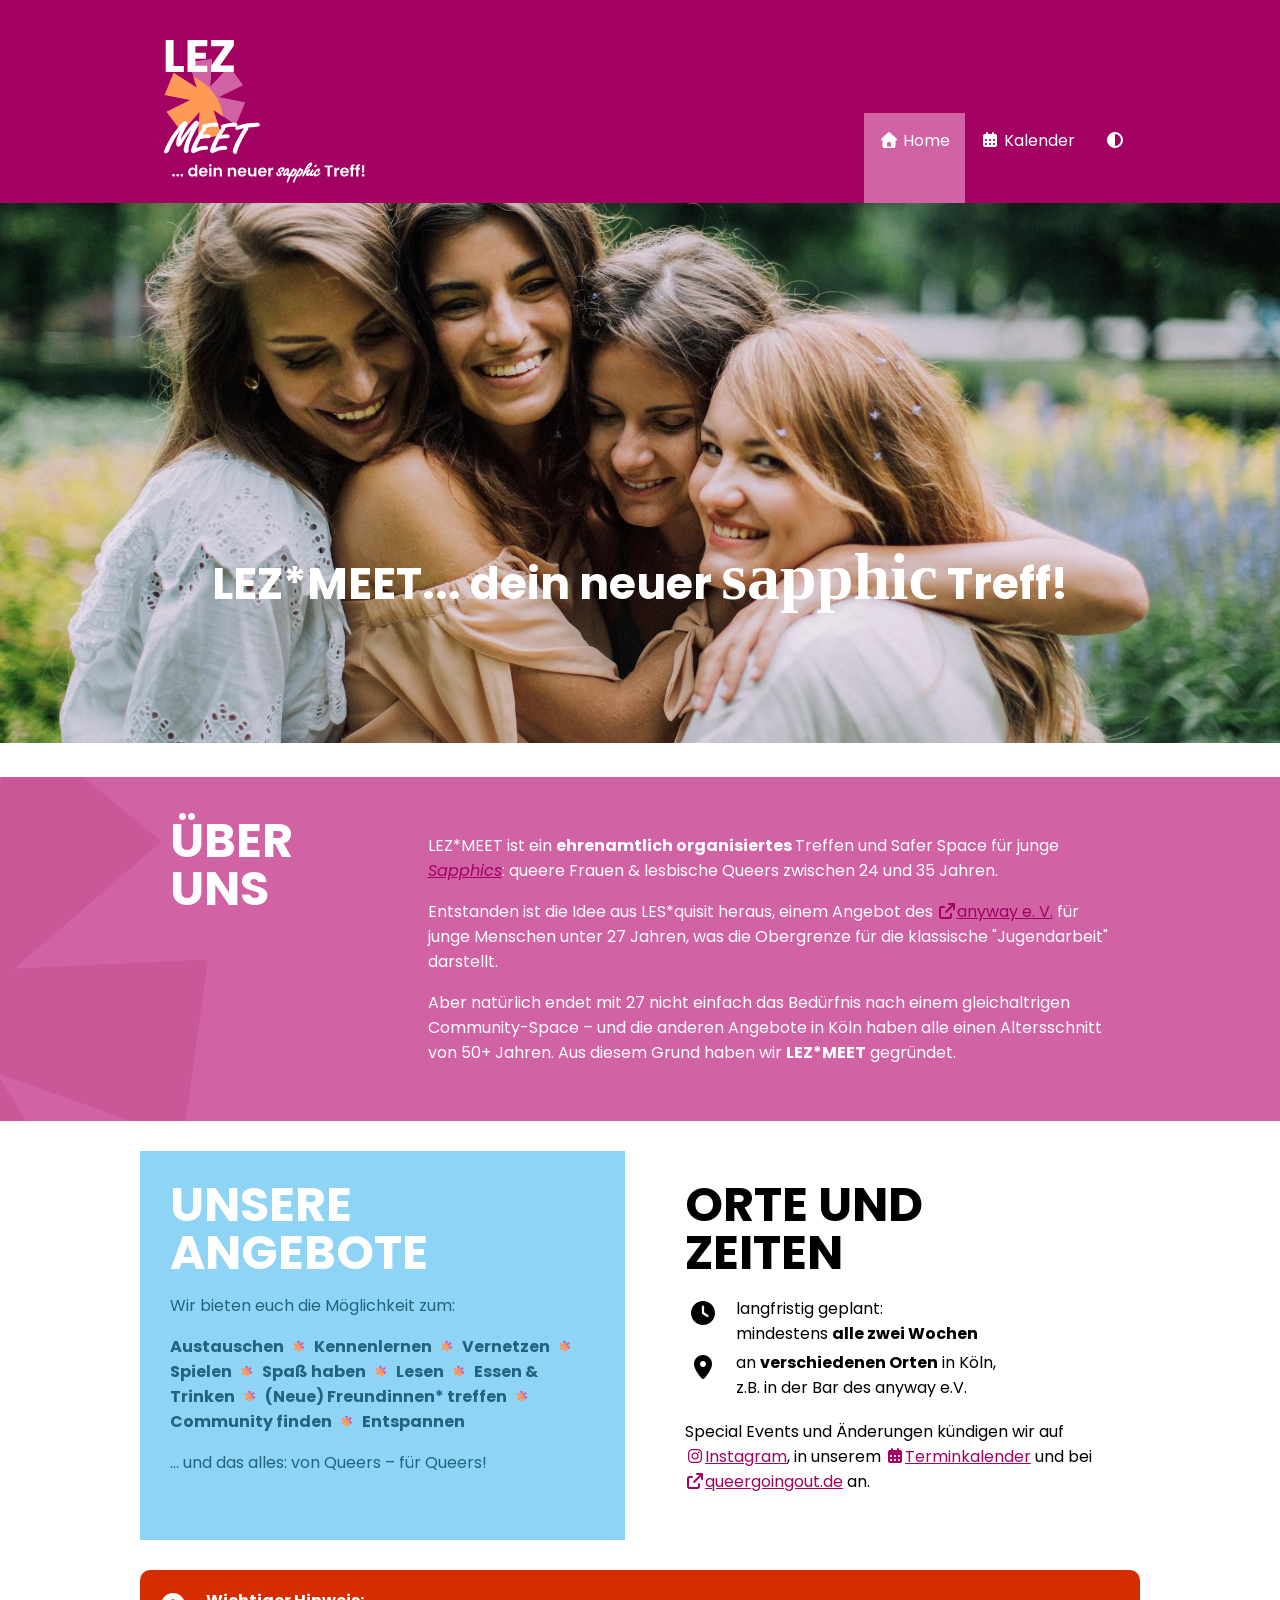
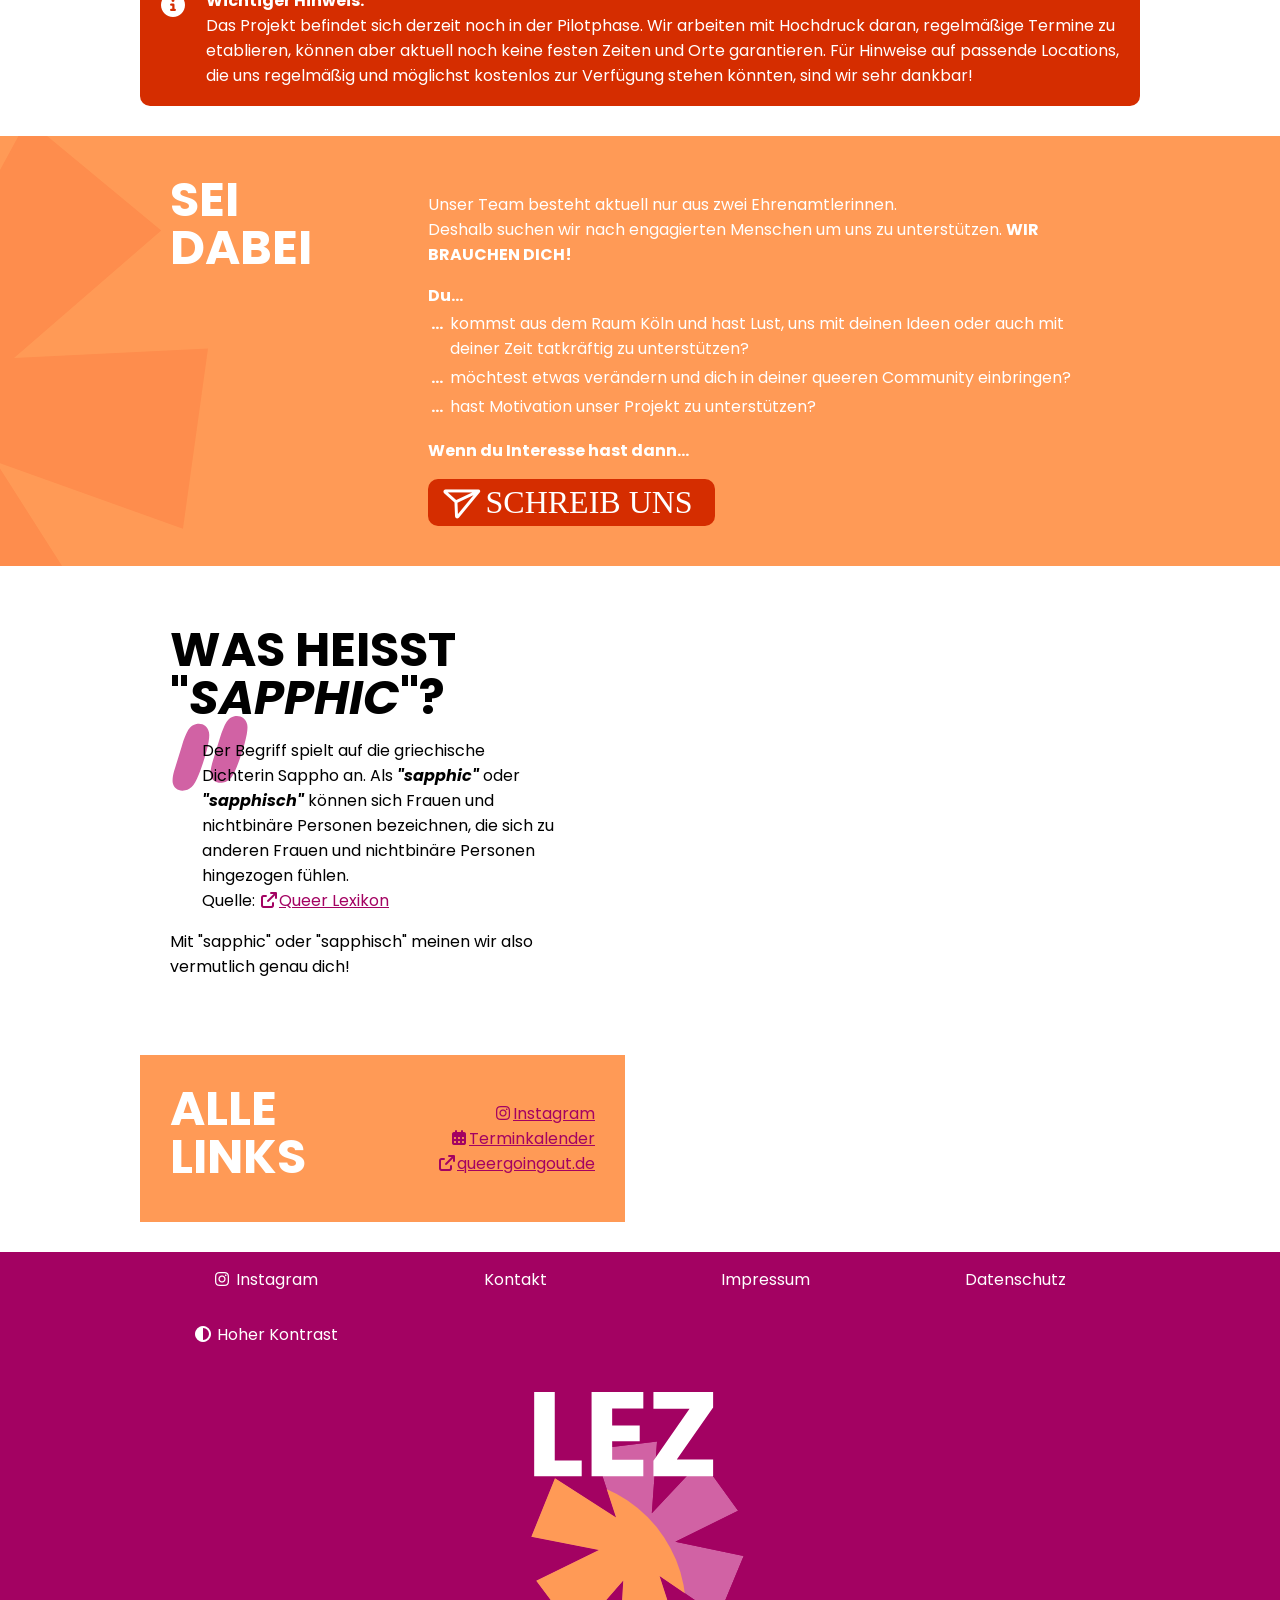
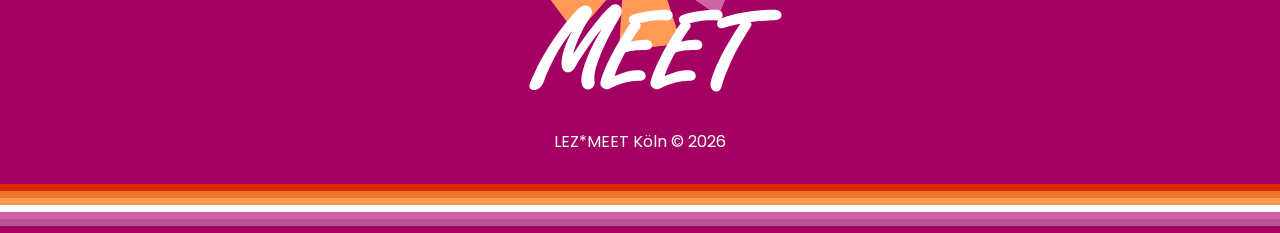
==== index.html @ af1fff76 "Neue Formulierung" ====
<!DOCTYPE html>
<html lang="en">

<head>
    <meta charset="UTF-8">
    <meta name="viewport" content="height=device-height, width=device-width, initial-scale=1.0, minimum-scale=1.0, target-densitydpi=device-dpi">
    <title>LEZ*MEET... dein neuer sapphic Treff!</title>
    <link rel="stylesheet" href="css/fonts.css">
    <link rel="stylesheet" href="css/style.css?1">
    <!--script src="https://cdnjs.cloudflare.com/ajax/libs/jquery/3.7.1/jquery.min.js"></script-->
    <script src="js/scroll.js" defer></script>
    <!--script src="js/intersectionobserver.js" defer></script-->
    <script src="js/accessibility.js" defer></script>
    <link rel="shortcut icon" href="assets/asterisk-with-colors.svg" type="image/x-icon">
    <link rel="icon" href="favicon.ico" type="image/x-icon">
    <meta name="keywords" content="LEZ*MEET, LEZMEET Köln, sapphic Treff, sapphisch, Sapphic Community, lesbische Frauen Köln, bisexuelle Frauen Köln, queere Frauen Köln, queere Community Köln, trans-feminine nichtbinäre Personen, FLINTA Treff Köln, Safer Space Köln, LGBTQIA+ Köln, queerer Treff Köln, Community Event Köln, queere Veranstaltungen Köln, lesbischer Stammtisch Köln, junge queere Erwachsene, queer 24 bis 35, Ehrenamt Köln, anyway e.V., Queer Vernetzung Köln, queere Freundschaften, queer Austausch, queer Events Köln, Sappho Begriff, queer feministischer Raum">
    <meta name="description" content="Lesbischer & queerer Treff in Köln für Sapphics von 24–35: LEZ*MEET ist dein Safer Space zum Vernetzen, Austauschen & Freundinnen treffen.">
    <!--base href="https://fhoeddinghaus.github.io/lez_meet_koeln/"-->

</head>

<body>
    <header class="bg-darkrose fg-white poppins-regular" id="headerouter">
        <div class="header-inner container">
            <a href="./" aria-label="Startseite" tabindex="-1">
                <img class="header-logo" id="headerlogo" src="./assets/logo-white-with-slogan.svg" alt="Logo: LEZ*MEET... dein neuer sapphic Treff!" />
                <img class="header-logo-small" src="./assets/logo-white.svg" alt="Logo: LEZ*MEET... dein neuer sapphic Treff!" />
            </a>
            <nav class="header-nav" id="headernav">
                <a class="nav-item active" href="./#" id="nav-ueber" aria-label="Home" tabindex="1"><i class="fa-solid fa-house"></i> Home</a>
                <a class="nav-item" href="./kalender.html" id="nav-kalender" aria-label="Kalender" tabindex="2"><i class="fa-solid fa-calendar-days"></i> Kalender</a>
                <a class="nav-item no-hover button-high-contrast" aria-label="Hoher Kontrast aktivieren/deaktivieren" title="Hoher Kontrast (aktivieren/deaktivieren)" tabindex="3" href="#"><i class="fa-solid fa-circle-half-stroke"></i></a>
            </nav>
        </div>
    </header>


    <section id="hero">
        <hero>
            <center>
                <h1 class="poppins-bold fg-white hc-bg-black">LEZ*MEET... dein neuer <span class="fss">sapphic</span> Treff!</h1>
            </center>
        </hero>
    </section>

    <main class="poppins-regular">
        <spacer></spacer>
        <div class="wrapper bg-pink bg-asterisk-pink">
            <div class="container g-4x2 bg-pink gc-1v3">
                <h2 class="fg-white">ÜBER <br class="hide-single-column">UNS</h2>
                <div class="gc-3x2 fg-white hc-fg-black">
                    <p>
                        LEZ*MEET ist ein <b>ehrenamtlich organisiertes </b>Treffen und Safer Space für junge <a href="#sapphic" class="" aria-label="Zur Begriffserklärung zu Sapphic"><em class="poppins-regular-italic">Sapphics</em></a>: 
                        queere Frauen &amp; lesbische Queers zwischen 24 und 35 Jahren.
                    </p>
                    <p>
                        Entstanden ist die Idee aus LES*quisit heraus, einem Angebot des <a href="https://www.anyway-koeln.de/" target="_blank" aria-label="anyway e. V."><i class="fa-solid fa-arrow-up-right-from-square"></i>anyway e. V.</a> für junge Menschen unter 27 Jahren, was die Obergrenze für die klassische "Jugendarbeit" darstellt. 
                    </p>
                    <p>
                        Aber natürlich endet mit 27 nicht einfach das Bedürfnis nach einem gleichaltrigen Community-Space – und die anderen Angebote in Köln haben alle einen Altersschnitt von 50+ Jahren. Aus diesem Grund haben wir <b class="poppins-bold">LEZ*MEET</b> gegründet.
                    </p>
                </div>
            </div>
        </div>
        <spacer></spacer>
        <div class="container g-4x2 gc-2v2">
            <div class="gc-2x2-l bg-lightblue fg-darkblue hc-fg-black">
                <h2 class="fg-white hc-fg-black">UNSERE <br class="hide-single-column">ANGEBOTE</h2>
                <div>
                    <p class="">
                        Wir bieten euch die Möglichkeit zum:
                    </p>
                    <ul class="inline-list poppins-bold">
                        <li>Austauschen</li>
                        <li>Kennenlernen</li>
                        <li>Vernetzen</li>
                        <li>Spielen</li>
                        <li>Spaß haben</li>
                        <li>Lesen</li>
                        <li>Essen & Trinken</li>
                        <li>(Neue) Freundinnen* treffen</li>
                        <li>Community finden</li>
                        <li>Entspannen</li>
                    </ul>
                    <p class="">
                        ... und das alles: von Queers – für Queers!
                    </p>
                </div>
            </div>
            <div class="gc-2x2-r fg-black">
                <h2 class="">ORTE&nbsp;UND <br class="hide-single-column">ZEITEN</h2>
                <div>
                    <p>
                        <table>
                            <tr>
                                <td class="fs-1_5em pr-15 va-top"><i class="fa-solid fa-clock"></i></td>
                                <!--td>immer <b>montags ab 18 Uhr</b> <br>(alternativ samstags ab 16 Uhr)</td-->
                                <td>langfristig geplant: <br>mindestens <b>alle zwei Wochen</b></td>
                            </tr>
                            <tr>
                                <td class="fs-1_5em pr-15 va-top"><i class="fa-solid fa-location-dot"></i></td>
                                <!--td><b>Bar des anyway e. V.</b> <br>(Kamekestr. 14, 50672 Köln)</td-->
                                <td>an <b>verschiedenen Orten</b> in Köln,<br>z.B. in der Bar des anyway e.V.</td>
                            </tr>
                        </table>
                    </p>
                    <p class="text-left">
                        Special Events und Änderungen kündigen wir auf <a href="https://instagram.com/lez_meet_koeln/" target="_blank" aria-label="LEZ*MEET Instagram"><i class="fa-brands fa-instagram"></i>Instagram</a>, in unserem <a href="./kalender.html" aria-label="LEZ*MEET Kalender"><i class="fa-solid fa-calendar-days"></i>Terminkalender</a> und bei <a href="https://www.queergoingout.de/" target="_blank" aria-label="Queergoingout.de"><i class="fa-solid fa-arrow-up-right-from-square"></i>queergoingout.de</a> an.
                    </p>
                </div>
            </div>
        </div>
        <spacer></spacer>
        <div class="container">
            <table class="button-darkorange fg-white p-15">
                <tr>
                    <td class="fs-1_5em pr-15 va-top"><i class="fa-solid fa-circle-info"></i></td>
                    <td>
                        <b>Wichtiger Hinweis:</b><br> Das Projekt befindet sich derzeit noch in der Pilotphase.
                        Wir arbeiten mit Hochdruck daran, regelmäßige Termine zu etablieren, können aber aktuell noch keine festen Zeiten und Orte garantieren. Für Hinweise auf passende Locations, die uns regelmäßig und möglichst kostenlos zur Verfügung stehen könnten, sind wir sehr dankbar!
                    </td>
                </tr>
            </table>
        </div>
        <spacer></spacer>
        <div class="wrapper bg-lightorange bg-asterisk-orange">
            <div class="container g-4x2 bg-lightorange gc-1v3">
                <h2 class="fg-white">SEI <br  class="hide-single-column">DABEI</h2>
                <div class="gc-3x2 fg-white hc-fg-black">
                    <p>
                        Unser Team besteht aktuell nur aus zwei Ehrenamtlerinnen. <br>
                        Deshalb suchen wir nach engagierten Menschen um uns zu unterstützen. <b>WIR BRAUCHEN DICH!</b>
                    </p>
                    <p class="mb-0 poppins-bold">Du...</p>
                    <table class="text-left">
                        <tr>
                            <td class="va-top poppins-bold">...&nbsp;</td>
                            <td>kommst aus dem Raum Köln und hast Lust, uns mit deinen Ideen oder auch mit deiner Zeit tatkräftig zu unterstützen?</td>
                        </tr>
                        <tr>
                            <td class="va-top poppins-bold">...&nbsp;</td>
                            <td>möchtest etwas verändern und dich in deiner queeren Community einbringen?</td>
                        </tr>
                        <tr>
                            <td class="va-top poppins-bold">...&nbsp;</td>
                            <td>hast Motivation unser Projekt zu unterstützen?</td>
                        </tr>
                    </table>
                    <p class="poppins-bold">Wenn du Interesse hast dann...</p>
                    <a href="https://ig.me/m/lez_meet_koeln" target="_blank" class="button-darkorange fss fg-white fs-2em">
                        <i class="fa-regular fa-paper-plane" style="transform: rotate(19.8deg)"></i> SCHREIB UNS
                    </a>
                </div>
            </div>
        </div>
        <spacer></spacer>

        <div class="container g-4x3 gc-2x2v2x3v2x1">
            <div class="gc-2x2 fg-black">
                <h2 id="sapphic">WAS HEISST "<em>SAPPHIC</em>"?</h2>
                <div>
                    <blockquote class="text-left bg-quotation-pink ml-2em">
                        <div>Der Begriff spielt auf die griechische Dichterin Sappho an. Als <span class="poppins-bold-italic">"sapphic"</span> oder <span class="poppins-bold-italic">"sapphisch"</span> können sich 
                            Frauen und nichtbinäre Personen bezeichnen, die sich zu anderen Frauen und nichtbinäre Personen hingezogen fühlen. <br>
                        <span class="">Quelle: <a href="https://queer-lexikon.net/2024/01/04/sapphic/" target="_blank" aria-label="Queer Lexikon"><i class="fa-solid fa-arrow-up-right-from-square"></i>Queer Lexikon</a></span></div>
                    </blockquote>
                    <p class="">
                        Mit <span class="poppins-italic">"sapphic"</span> oder <span class="poppins-italic">"sapphisch"</span> meinen wir also vermutlich genau dich!
                    </p>
                </div>
            </div>
            <!-- <div class="gc-2x3 bg-pink fg-white hc-fg-black bg-asterisk-pink" style="text-decoration: line-through red 5px;">
                <h2>HINWEIS ZUR SPRACHE</h2>
                <div>
                    <p>
                        Allgemein nutzen wir den Doppelpunkt zur gendergerechten Sprache. Bei der expliziten Ansprache unserer Zielgruppe beschränken wir uns jedoch auf das generische Femininum mit einem Gendersternchen, um nichtbinäre Personen auf dem weiblichen Spektrum explizit mit einzuschließen und das maskuline Geschlechterspektrum auszuklammern.
                    </p>
                    <p>
                        <b>Beispiel:</b> "Politiker:innen" (allgemein) vs. "Helferinnen*" oder "Besucherin*" (Zielgruppe).
                    </p>
                    <p>Wie bei allen Aspekten unseres Angebots sind wir auch hier natürlich immer offen für Feedback und Anregungen! </p>
                </div>
            </div> -->
            <div class="gc-2x1 bg-lightorange fg-white">
                <h2>ALLE<wbr> LINKS</h2>
                <p class="text-right">
                    <a href="https://instagram.com/lez_meet_koeln/" target="_blank" aria-label="LEZ*MEET Instagram"><i class="fa-brands fa-instagram"></i>Instagram</a> <br>
                    <a href="./kalender.html" aria-label="LEZ*MEET Kalender"><i class="fa-solid fa-calendar-days"></i>Terminkalender</a> <br>
                    <a href="https://www.queergoingout.de/" target="_blank" aria-label="Queergoingout.de"><i class="fa-solid fa-arrow-up-right-from-square"></i>queergoingout.de</a>
                </p>
            </div>
        </div>
        <spacer></spacer>
    </main>



    <footer>
        <div class="footer-links bg-darkrose fg-white poppins-regular">
            <div class="container">
                <a class="nav-item" href="https://instagram.com/lez_meet_koeln/" target="_blank"><i class="fa-brands fa-instagram"></i> Instagram</a>
                <a class="nav-item" href="./kontakt.html">Kontakt</a>
                <a class="nav-item" href="./impressum.html">Impressum</a>                
                <a href="./datenschutz.html" class="nav-item">Datenschutz</a>
                <a class="nav-item button-high-contrast" href="#" aria-label="Hoher Kontrast aktivieren/deaktivieren" title="Hoher Kontrast (aktivieren/deaktivieren)"><i class="fa-solid fa-circle-half-stroke"></i> Hoher Kontrast</a>
            </div>
        </div>
        <spacer class="bg-darkrose"></spacer>
        <center class="bg-darkrose fg-white poppins-regular"><img src="./assets/logo-white.svg" height="300px" alt="Logo: LEZ*MEET... dein neuer sapphic Treff!" />
            <br>
            <spacer></spacer>
            LEZ*MEET Köln &copy; 2026
            <spacer></spacer>
        </center>
        <div class="footer-flag">
            <span class="bg-darkorange"></span>
            <span class="bg-orange"></span>
            <span class="bg-lightorange"></span>
            <span class="bg-white"></span>
            <span class="bg-pink"></span>
            <span class="bg-dustypink"></span>
            <span class="bg-darkrose"></span></div>
    </footer>
</body>

</html>
---- css/fonts.css ----
@import url("./poppins.css");
@import url(https://db.onlinewebfonts.com/c/8889ea7f2c824d0f17a4446fc6f72e18?family=Freestyle+Script+W02+Bold);
@import url("./fontawesome.css");
.poppins-thin {
  font-family: "Poppins", sans-serif;
  font-weight: 100;
  font-style: normal;
}

.poppins-extralight {
  font-family: "Poppins", sans-serif;
  font-weight: 200;
  font-style: normal;
}

.poppins-light {
  font-family: "Poppins", sans-serif;
  font-weight: 300;
  font-style: normal;
}

.poppins-regular {
  font-family: "Poppins", sans-serif;
  font-weight: 400;
  font-style: normal;
}

.poppins-medium {
  font-family: "Poppins", sans-serif;
  font-weight: 500;
  font-style: normal;
}

.poppins-semibold {
  font-family: "Poppins", sans-serif;
  font-weight: 600;
  font-style: normal;
}

.poppins-bold {
  font-family: "Poppins", sans-serif;
  font-weight: 700;
  font-style: normal;
}

.poppins-extrabold {
  font-family: "Poppins", sans-serif;
  font-weight: 800;
  font-style: normal;
}

.poppins-black {
  font-family: "Poppins", sans-serif;
  font-weight: 900;
  font-style: normal;
}

.poppins-thin-italic {
  font-family: "Poppins", sans-serif;
  font-weight: 100;
  font-style: italic;
}

.poppins-extralight-italic {
  font-family: "Poppins", sans-serif;
  font-weight: 200;
  font-style: italic;
}

.poppins-light-italic {
  font-family: "Poppins", sans-serif;
  font-weight: 300;
  font-style: italic;
}

.poppins-regular-italic {
  font-family: "Poppins", sans-serif;
  font-weight: 400;
  font-style: italic;
}

.poppins-medium-italic {
  font-family: "Poppins", sans-serif;
  font-weight: 500;
  font-style: italic;
}

.poppins-semibold-italic {
  font-family: "Poppins", sans-serif;
  font-weight: 600;
  font-style: italic;
}

.poppins-bold-italic {
  font-family: "Poppins", sans-serif;
  font-weight: 700;
  font-style: italic;
}

.poppins-extrabold-italic {
  font-family: "Poppins", sans-serif;
  font-weight: 800;
  font-style: italic;
}

.poppins-black-italic {
  font-family: "Poppins", sans-serif;
  font-weight: 900;
  font-style: italic;
}

.fss {
  font-family: "Freestyle Script W02 Bold", cursive;
  font-size: 1.5em;
}/*# sourceMappingURL=fonts.css.map */
---- css/style.css ----
:root {
  --darkorange: #D52D00;
  --orange: #EF7627;
  --lightorange: #FF9A56;
  --tintedorange: #FE8D4D;
  --pink: #D162A4;
  --tintedpink: #CA5798;
  --dustypink: #B55690;
  --darkrose: #A30262;
  --lightblue: #8FD4F5;
  --tintedblue: #82CDF3;
  --darkblue: #216480;
  --lightgrey: #C5C5C5;
  --darkgrey: #A4A2A2;
  --black: #000000;
  --white: #ffffff;
  --content-padding: 30px;
  --small-content-padding: 10px;
  --container-width: 1000px;
  --header-offset-min: 10vh;
  --header-offset-max: 20vh;
  --header-offset: var(--header-offset-max);
  scroll-behavior: smooth;
}
@media only screen and (max-width: 585px) {
  :root {
    --header-offset-max: max(15vh, 2.5em);
  }
}
@media only screen and (max-width: 520px) {
  :root {
    --header-offset-max: max(10vh, 2.5em);
  }
}
@media only screen and (max-width: 410px) {
  :root {
    --content-padding: 15px;
    --header-offset-max: 10vh;
  }
}

.fg-darkorange {
  color: var(--darkorange);
}

.bg-darkorange {
  background-color: var(--darkorange);
}

.bc-darkorange {
  border-color: var(--darkorange) !important;
}

.fg-orange {
  color: var(--orange);
}

.bg-orange {
  background-color: var(--orange);
}

.bc-orange {
  border-color: var(--orange) !important;
}

.fg-lightorange {
  color: var(--lightorange);
}

.bg-lightorange {
  background-color: var(--lightorange);
}

.bc-lightorange {
  border-color: var(--lightorange) !important;
}

.fg-tintedorange {
  color: var(--tintedorange);
}

.bg-tintedorange {
  background-color: var(--tintedorange);
}

.bc-tintedorange {
  border-color: var(--tintedorange) !important;
}

.fg-pink {
  color: var(--pink);
}

.bg-pink {
  background-color: var(--pink);
}

.bc-pink {
  border-color: var(--pink) !important;
}

.fg-tintedpink {
  color: var(--tintedpink);
}

.bg-tintedpink {
  background-color: var(--tintedpink);
}

.bc-tintedpink {
  border-color: var(--tintedpink) !important;
}

.fg-dustypink {
  color: var(--dustypink);
}

.bg-dustypink {
  background-color: var(--dustypink);
}

.bc-dustypink {
  border-color: var(--dustypink) !important;
}

.fg-darkrose {
  color: var(--darkrose);
}

.bg-darkrose {
  background-color: var(--darkrose);
}

.bc-darkrose {
  border-color: var(--darkrose) !important;
}

.fg-lightblue {
  color: var(--lightblue);
}

.bg-lightblue {
  background-color: var(--lightblue);
}

.bc-lightblue {
  border-color: var(--lightblue) !important;
}

.fg-tintedblue {
  color: var(--tintedblue);
}

.bg-tintedblue {
  background-color: var(--tintedblue);
}

.bc-tintedblue {
  border-color: var(--tintedblue) !important;
}

.fg-darkblue {
  color: var(--darkblue);
}

.bg-darkblue {
  background-color: var(--darkblue);
}

.bc-darkblue {
  border-color: var(--darkblue) !important;
}

.fg-lightgrey {
  color: var(--lightgrey);
}

.bg-lightgrey {
  background-color: var(--lightgrey);
}

.bc-lightgrey {
  border-color: var(--lightgrey) !important;
}

.fg-darkgrey {
  color: var(--darkgrey);
}

.bg-darkgrey {
  background-color: var(--darkgrey);
}

.bc-darkgrey {
  border-color: var(--darkgrey) !important;
}

.fg-white {
  color: var(--white);
}

.bg-white {
  background-color: var(--white);
}

.bc-white {
  border-color: var(--white) !important;
}

.fg-black {
  color: var(--black);
}

.bg-black {
  background-color: var(--black);
}

.bc-black {
  border-color: var(--black) !important;
}

body {
  padding: 0;
  margin: 0;
}

header {
  position: sticky;
  top: -2.5vh;
  height: max(22.5vh, 3.5em);
  padding: 0;
  margin: 0;
  display: flex;
  align-items: end;
  transition: 0.2s;
  z-index: 1000;
}

header .header-inner {
  position: sticky;
  top: 0;
  display: flex;
  width: var(--container-width);
  align-items: center;
  justify-content: space-between;
}
@media only screen and (max-width: 410px) {
  header .header-inner.container {
    padding: 0 var(--small-content-padding);
  }
}

header img.header-logo, header img.header-logo-small {
  height: max(18vh, 2em);
  padding: 0;
  margin: 0;
  margin-bottom: 1vh;
  transition: 0.2s;
}

header img.header-logo-small {
  display: none;
}

header nav {
  height: max(20vh, 2.5em);
  display: flex;
  align-items: end;
  transition: 0.2s;
}

header.shrunk {
  height: max(12.5vh, 3.5em) !important;
}
header.shrunk img.header-logo {
  height: max(8vh, 2em);
}
header.shrunk nav {
  height: max(10vh, 2.5em);
}

@media only screen and (max-width: 585px) {
  header {
    height: max(17.5vh, 3.5em) !important;
    top: 0 !important;
  }
  header img.header-logo {
    height: max(13vh, 2em) !important;
  }
  header nav {
    height: max(15vh, 2.5em);
  }
}
@media only screen and (max-width: 520px) {
  header {
    height: max(12.5vh, 3.5em) !important;
    top: 0 !important;
  }
  header img.header-logo {
    height: max(8vh, 2em) !important;
  }
  header nav {
    height: max(10vh, 2.5em);
  }
}
@media only screen and (max-width: 460px) {
  header img.header-logo {
    display: none;
  }
  header img.header-logo-small {
    display: block !important;
    height: 12vw;
  }
}
a.nav-item {
  display: block;
  padding: 15px;
  transition: background 0.5s;
  color: var(--white);
  text-decoration: none;
  min-height: calc(10vh - 30px);
  cursor: pointer;
}
a.nav-item:hover:not(.no-hover), a.nav-item.active, a.nav-item:focus:not(.no-hover) {
  background-color: var(--pink);
}
a.nav-item:hover:not(.no-hover).nav-item-darkorange, a.nav-item.active.nav-item-darkorange, a.nav-item:focus:not(.no-hover).nav-item-darkorange {
  background-color: var(--darkorange) !important;
}

spacer {
  display: block;
  height: var(--content-padding);
}

spacer.large {
  height: calc(2 * var(--content-padding));
}

.w-25 {
  width: 25%;
}

.w-50 {
  width: 50%;
}

.w-75 {
  width: 75%;
}

.w-100 {
  width: 100%;
}

.w-fit {
  width: -moz-fit-content;
  width: fit-content;
}

.h-1em {
  height: 1em;
}

.h-0_5em {
  height: 0.5em;
}

.h-0_75em {
  height: 0.75em;
}

.pb-0 {
  padding-bottom: 0 !important;
}

.pt-0 {
  padding-top: 0 !important;
}

.pl-0 {
  padding-left: 0 !important;
}

.pl-15 {
  padding-left: 15px !important;
}

.pr-15 {
  padding-right: 15px !important;
}

.p-15 {
  padding: 15px !important;
}

.p-content {
  padding: var(--content-padding) !important;
}

.ph-content {
  padding-left: var(--content-padding) !important;
  padding-right: var(--content-padding) !important;
}

.ph-15 {
  padding-left: 15px !important;
  padding-right: 15px !important;
}

.p-0 {
  padding: 0 !important;
}

.d-inline {
  display: inline;
}

.d-inline-block {
  display: inline-block;
}

.va-middle {
  vertical-align: middle;
}

.va-top {
  vertical-align: top;
}

.fs-1_5em {
  font-size: 1.5em;
}

.fs-2em {
  font-size: 2em;
}

.fs-2rem {
  font-size: 2rem;
}

.mb-0 {
  margin-bottom: 0;
}

.mt-0 {
  margin-top: 0;
}

.ml-0 {
  margin-left: 0 !important;
}

.ml-2em {
  margin-left: 2em !important;
}

.m-0 {
  margin: 0 !important;
}

.b-left {
  border-left: 2px solid var(--darkrose);
}

.b-bottom {
  border-bottom: 2px solid var(--darkrose);
}

.b-0 {
  border: none !important;
}

.float-right {
  float: right;
}

.float-clear {
  clear: both;
}

.text-center {
  text-align: center !important;
}

.text-left {
  text-align: left;
}

.text-right {
  text-align: right !important;
}

.text-justify {
  text-align: justify !important;
}

body.high-contrast .hc-fg-black {
  color: var(--black) !important;
}
body.high-contrast .hc-bg-black {
  background-color: var(--black) !important;
}
body.high-contrast .button-high-contrast {
  background-color: var(--white) !important;
  color: var(--black) !important;
}
body.high-contrast blockquote.bg-quotation-darkrose::before, body.high-contrast blockquote.bg-quotation-pink::before {
  content: "";
  width: 3em;
  height: 3em;
  top: -2em;
  left: -3em;
}

@media (prefers-contrast: more) {
  body .hc-fg-black {
    color: var(--black) !important;
  }
}
hero {
  background-image: url("../assets/pexels-elly-fairytale-4834142-fullhd.jpg");
  background-size: cover;
  background-position: center center;
  background-repeat: no-repeat;
  display: inline-block;
  width: 100%;
  height: 60vh;
  padding: 0;
  margin: 0;
  position: relative;
  z-index: -1;
}
hero center {
  position: absolute;
  bottom: 10vh;
  width: 100%;
}
hero center h1 {
  width: 90%;
  font-size: 2.75rem;
}

main {
  min-height: 80vh;
}
main h1, main h2, main h3, main h3, main h4, main h5, main h6 {
  margin-bottom: 0px;
  text-align: left;
  line-height: 1em;
}
@media only screen and (max-width: 700px) {
  main .hide-single-column {
    display: none !important;
  }
}
main a[id], main h1[id], main h2[id], main h3[id], main h4[id], main h5[id], main h6[id], main section[id] {
  scroll-margin-top: var(--header-offset);
}
main div.wrapper {
  padding: var(--small-content-padding) 0;
  position: relative;
}
main a {
  color: var(--darkrose);
  display: inline-block;
}
main hr {
  height: 2px;
  border: none;
  padding: 0;
  margin: 0;
  color: var(--darkrose);
  background-color: var(--darkrose);
}
main ul.inline-list {
  padding: 0;
  font-size: 0;
  text-align: left;
}
main ul.inline-list li {
  font-size: 1rem;
  display: inline list-item;
  list-style: none;
}
main ul.inline-list li:first-of-type {
  display: inline;
  background: none;
}
main ul.inline-list li:first-of-type::before {
  display: none;
}
main ul.inline-list li::before {
  content: "";
  display: inline-block;
  height: 0.75em;
  width: 0.75em;
  background: url("../assets/asterisk-with-colors.svg") no-repeat center center;
  margin: 0 1ex;
}

.wrapper.bg-asterisk-pink::before {
  content: "";
  display: block;
  position: absolute;
  top: 0;
  left: 0;
  background: url("../assets/asterisk-tintedpink-rotated.svg") no-repeat;
  height: 100%;
  width: calc(0.25 * var(--container-width));
  background-size: 300%;
  background-position: 92% 35%;
  z-index: 1;
}

.wrapper.bg-asterisk-orange::before {
  content: "";
  display: block;
  position: absolute;
  top: 0;
  left: 0;
  background: url("../assets/asterisk-tintedorange-rotated.svg") no-repeat;
  height: 100%;
  width: calc(0.25 * var(--container-width));
  background-size: 300%;
  background-position: 92% 35%;
  z-index: 1;
}

.container {
  max-width: var(--container-width);
  padding: 0 var(--content-padding);
  margin: 0 auto;
  position: relative;
}
.container.bg-asterisk-pink::before {
  content: "";
  display: block;
  position: absolute;
  top: 0;
  left: 0;
  background: url("../assets/asterisk-tintedpink-rotated.svg") no-repeat;
  height: 100%;
  width: 25vw;
  background-size: 300%;
  background-position: 92% 35%;
  z-index: 0;
}
.container.bg-asterisk-orange::before {
  content: "";
  display: block;
  position: absolute;
  top: 0;
  left: 0;
  background: url("../assets/asterisk-tintedorange-rotated.svg") no-repeat;
  height: 100%;
  width: 25vw;
  background-size: 300%;
  background-position: 92% 35%;
  z-index: 0;
}
.container.g-4x2 {
  display: grid;
  grid-template-columns: repeat(4, 1fr);
  grid-template-rows: repeat(2, auto);
  gap: var(--content-padding);
}
@media only screen and (max-width: 860px) {
  .container.g-4x2 {
    grid-template-columns: repeat(3, 1fr);
  }
}
@media only screen and (max-width: 700px) {
  .container.g-4x2 {
    grid-template-columns: repeat(1, 1fr) !important;
  }
}
.container.g-4x2 h2 {
  font-size: 3rem;
  margin: 0;
}
@media only screen and (max-width: 700px) {
  .container.g-4x2 h2 {
    font-size: 2.5rem;
  }
}
.container.g-4x2.gc-1v3 h2 {
  grid-column: 1/span 1;
  grid-row: 1/span 1;
  padding: var(--content-padding);
  z-index: 1;
}
@media only screen and (max-width: 860px) {
  .container.g-4x2.gc-1v3 h2 {
    grid-column: 1/span 1;
    grid-row: 1/span 2;
  }
}
@media only screen and (max-width: 700px) {
  .container.g-4x2.gc-1v3 h2 {
    grid-column: 1/span 1;
    grid-row: 1/span 1;
    padding-bottom: 0;
  }
}
.container.g-4x2.gc-1v3 div.gc-3x2 {
  grid-column: 2/span 3;
  grid-row: 1/span 2;
  padding: var(--content-padding);
  z-index: 1;
}
@media only screen and (max-width: 860px) {
  .container.g-4x2.gc-1v3 div.gc-3x2 {
    grid-column: 2/span 2;
    grid-row: 1/span 2;
  }
}
@media only screen and (max-width: 700px) {
  .container.g-4x2.gc-1v3 div.gc-3x2 {
    grid-column: 1/span 1;
    grid-row: 2/span 1;
    padding-top: 0;
  }
}
.container.g-4x2.gc-2v2 div.gc-2x2-l {
  padding: var(--content-padding);
  grid-column: 1/span 2;
  grid-row: 1/span 2;
}
@media only screen and (max-width: 860px) {
  .container.g-4x2.gc-2v2 div.gc-2x2-l {
    grid-column: 1/span 3;
    grid-row: 1/span 1;
    display: grid;
    grid-template-columns: 1fr 1fr;
    gap: var(--content-padding);
  }
  .container.g-4x2.gc-2v2 div.gc-2x2-l div {
    grid-column: 2/span 1;
  }
}
@media only screen and (max-width: 700px) {
  .container.g-4x2.gc-2v2 div.gc-2x2-l {
    grid-column: 1/span 1;
    grid-row: 1/span 1;
    display: block;
  }
}
.container.g-4x2.gc-2v2 div.gc-2x2-r {
  padding: var(--content-padding);
  grid-column: 3/span 2;
  grid-row: 1/span 2;
}
@media only screen and (max-width: 860px) {
  .container.g-4x2.gc-2v2 div.gc-2x2-r {
    grid-column: 1/span 3;
    grid-row: 2/span 1;
    display: grid;
    grid-template-columns: 1fr 1fr;
    gap: var(--content-padding);
  }
  .container.g-4x2.gc-2v2 div.gc-2x2-r div {
    grid-column: 2/span 1;
  }
}
@media only screen and (max-width: 700px) {
  .container.g-4x2.gc-2v2 div.gc-2x2-r {
    grid-column: 1/span 1;
    grid-row: 2/span 1;
    display: block;
  }
}
.container.g-4x3 {
  display: grid;
  grid-template-columns: repeat(4, 1fr);
  grid-template-rows: repeat(3, auto);
  gap: var(--content-padding);
}
@media only screen and (max-width: 860px) {
  .container.g-4x3 {
    grid-template-columns: repeat(3, 1fr);
  }
}
@media only screen and (max-width: 700px) {
  .container.g-4x3 {
    grid-template-columns: repeat(1, 1fr) !important;
  }
}
.container.g-4x3 h2 {
  font-size: 3rem;
  margin: 0;
}
@media only screen and (max-width: 700px) {
  .container.g-4x3 h2 {
    font-size: 2.5rem;
  }
}
.container.g-4x3.gc-2x2v2x3v2x1 div.gc-2x2 {
  grid-column: 1/span 2;
  grid-row: 1/span 2;
  padding: var(--content-padding);
}
@media only screen and (max-width: 860px) {
  .container.g-4x3.gc-2x2v2x3v2x1 div.gc-2x2 {
    grid-column: 1/span 3;
    grid-row: 1/span 1;
    display: grid;
    grid-template-columns: 1fr 1fr;
    gap: var(--content-padding);
  }
  .container.g-4x3.gc-2x2v2x3v2x1 div.gc-2x2 div {
    grid-column: 2/span 1;
  }
}
@media only screen and (max-width: 700px) {
  .container.g-4x3.gc-2x2v2x3v2x1 div.gc-2x2 {
    grid-column: 1/span 1;
    grid-row: 1/span 1;
    display: block;
  }
}
.container.g-4x3.gc-2x2v2x3v2x1 div.gc-2x3 {
  grid-column: 3/span 2;
  grid-row: 1/span 3;
  padding: var(--content-padding);
  position: relative;
  z-index: 1;
}
@media only screen and (max-width: 860px) {
  .container.g-4x3.gc-2x2v2x3v2x1 div.gc-2x3 {
    grid-column: 1/span 3;
    grid-row: 2/span 1;
    display: grid;
    grid-template-columns: 1fr 1fr;
    gap: var(--content-padding);
  }
  .container.g-4x3.gc-2x2v2x3v2x1 div.gc-2x3 div {
    grid-column: 2/span 1;
  }
}
@media only screen and (max-width: 700px) {
  .container.g-4x3.gc-2x2v2x3v2x1 div.gc-2x3 {
    grid-column: 1/span 1;
    grid-row: 2/span 1;
    display: block;
  }
}
.container.g-4x3.gc-2x2v2x3v2x1 div.gc-2x3.bg-asterisk-pink::before {
  content: "";
  display: block;
  position: absolute;
  bottom: 0;
  right: 0;
  background: url("../assets/asterisk-tintedpink-rotated.svg") no-repeat;
  height: 50%;
  width: 100%;
  background-size: 150%;
  background-position: 10% 10%;
  z-index: -1;
}
.container.g-4x3.gc-2x2v2x3v2x1 div.gc-2x1 {
  grid-column: 1/span 2;
  grid-row: 3/span 1;
  padding: var(--content-padding);
  display: grid;
  grid-template-columns: 1fr 1fr;
}
@media only screen and (max-width: 860px) {
  .container.g-4x3.gc-2x2v2x3v2x1 div.gc-2x1 {
    grid-column: 1/span 3;
    grid-row: 3/span 1;
  }
}
@media only screen and (max-width: 700px) {
  .container.g-4x3.gc-2x2v2x3v2x1 div.gc-2x1 {
    grid-column: 1/span 1;
    grid-row: 3/span 1;
  }
}

.button-darkorange {
  background: var(--darkorange);
  padding: 5px 22px 5px 10px;
  border-radius: var(--small-content-padding);
  text-decoration: none;
}

blockquote.bg-quotation-darkrose, blockquote.bg-quotation-pink {
  position: relative;
}
blockquote.bg-quotation-darkrose div, blockquote.bg-quotation-pink div {
  position: relative;
  z-index: 1;
}
blockquote.bg-quotation-darkrose::before, blockquote.bg-quotation-pink::before {
  content: "";
  width: 6em;
  height: 6em;
  background: url("../assets/quotationmarks-darkrose.svg") no-repeat center center;
  z-index: 0;
  position: absolute;
  top: -2em;
  left: -2.5em;
}
blockquote.bg-quotation-darkrose.bg-quotation-pink::before, blockquote.bg-quotation-pink.bg-quotation-pink::before {
  background: url("../assets/quotationmarks-pink.svg") no-repeat center center;
}

ul li.marker-clock::marker {
  content: "\f017";
  font-family: "FontAwesome";
}

footer .footer-flag span {
  display: block;
  height: 7px;
  width: 100%;
}
footer .footer-links div {
  display: grid;
  grid-template-columns: 1fr 1fr 1fr 1fr;
}
footer .footer-links div a.nav-item {
  height: auto;
  min-height: auto;
  text-align: center;
}

@media only screen and (max-width: 530px) {
  footer .footer-links div {
    grid-template-columns: 1fr;
    grid-template-rows: 1fr 1fr 1fr 1fr;
  }
}/*# sourceMappingURL=style.css.map */
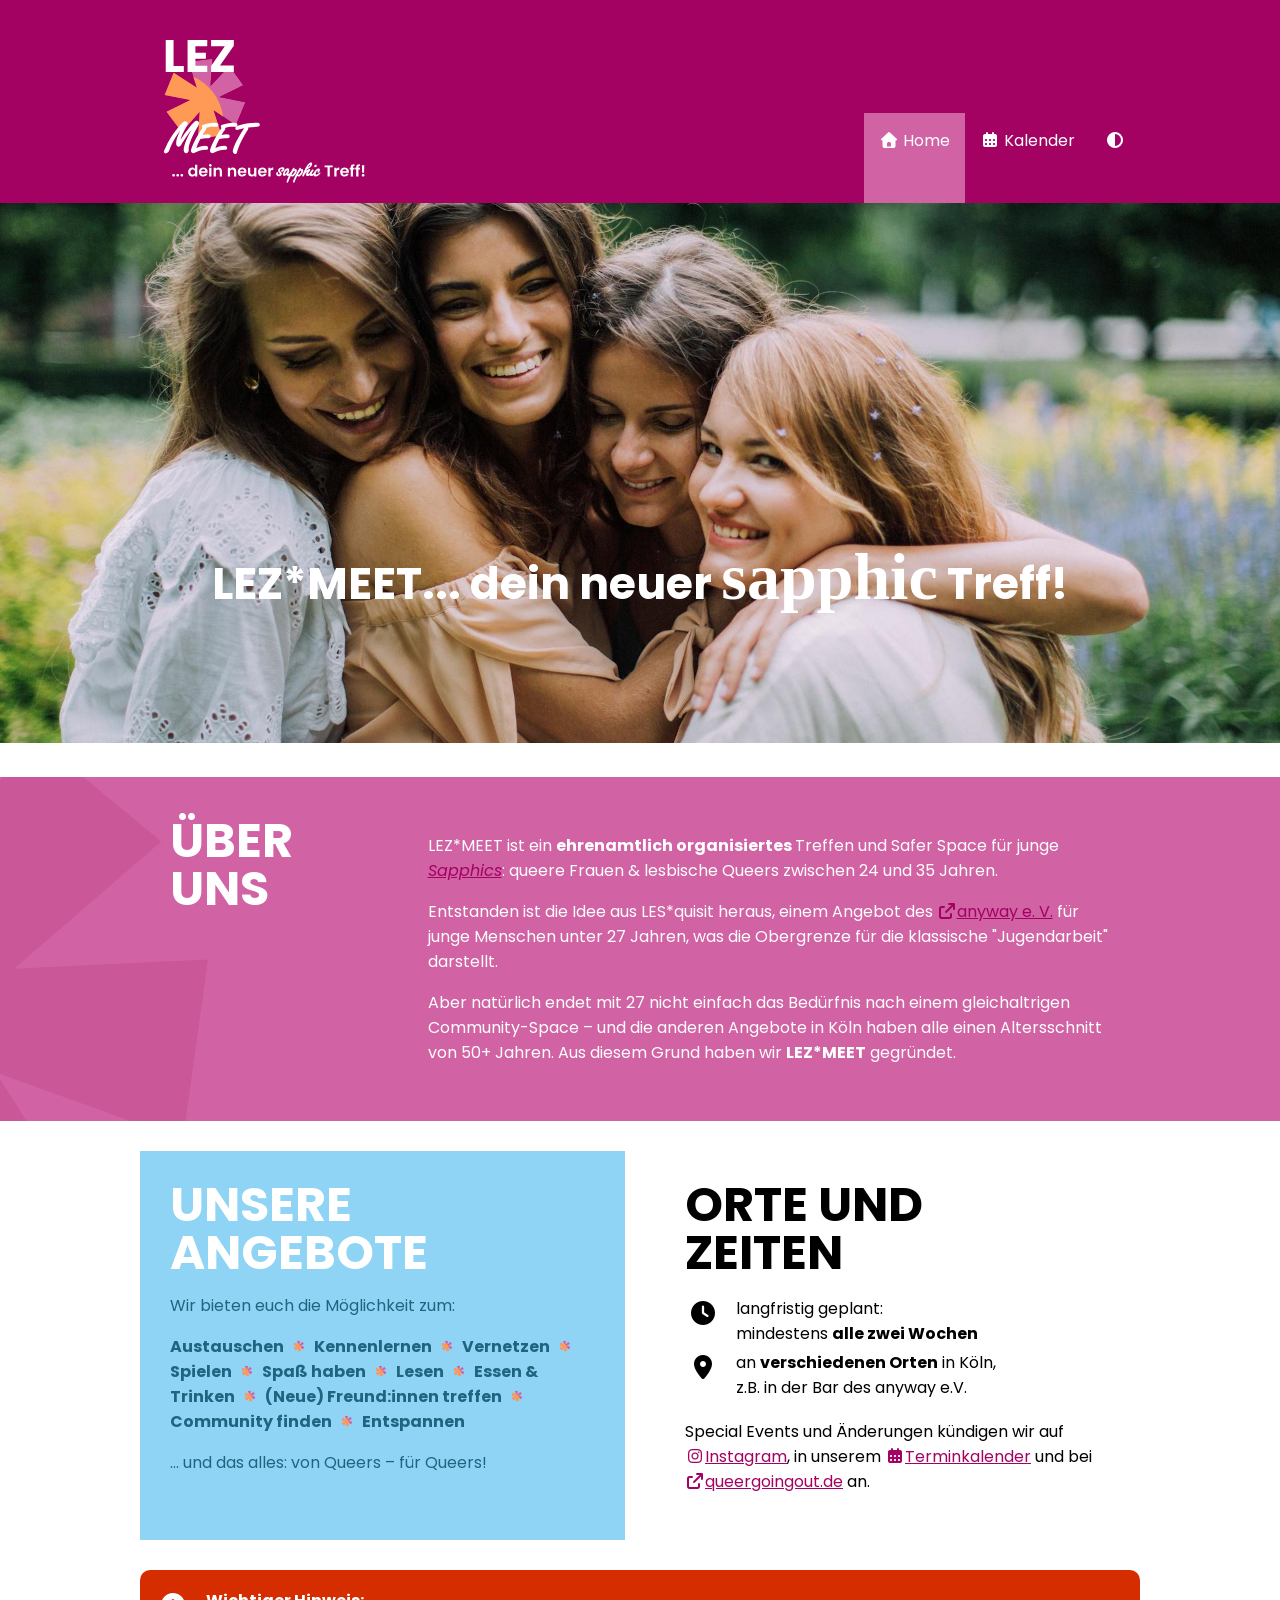
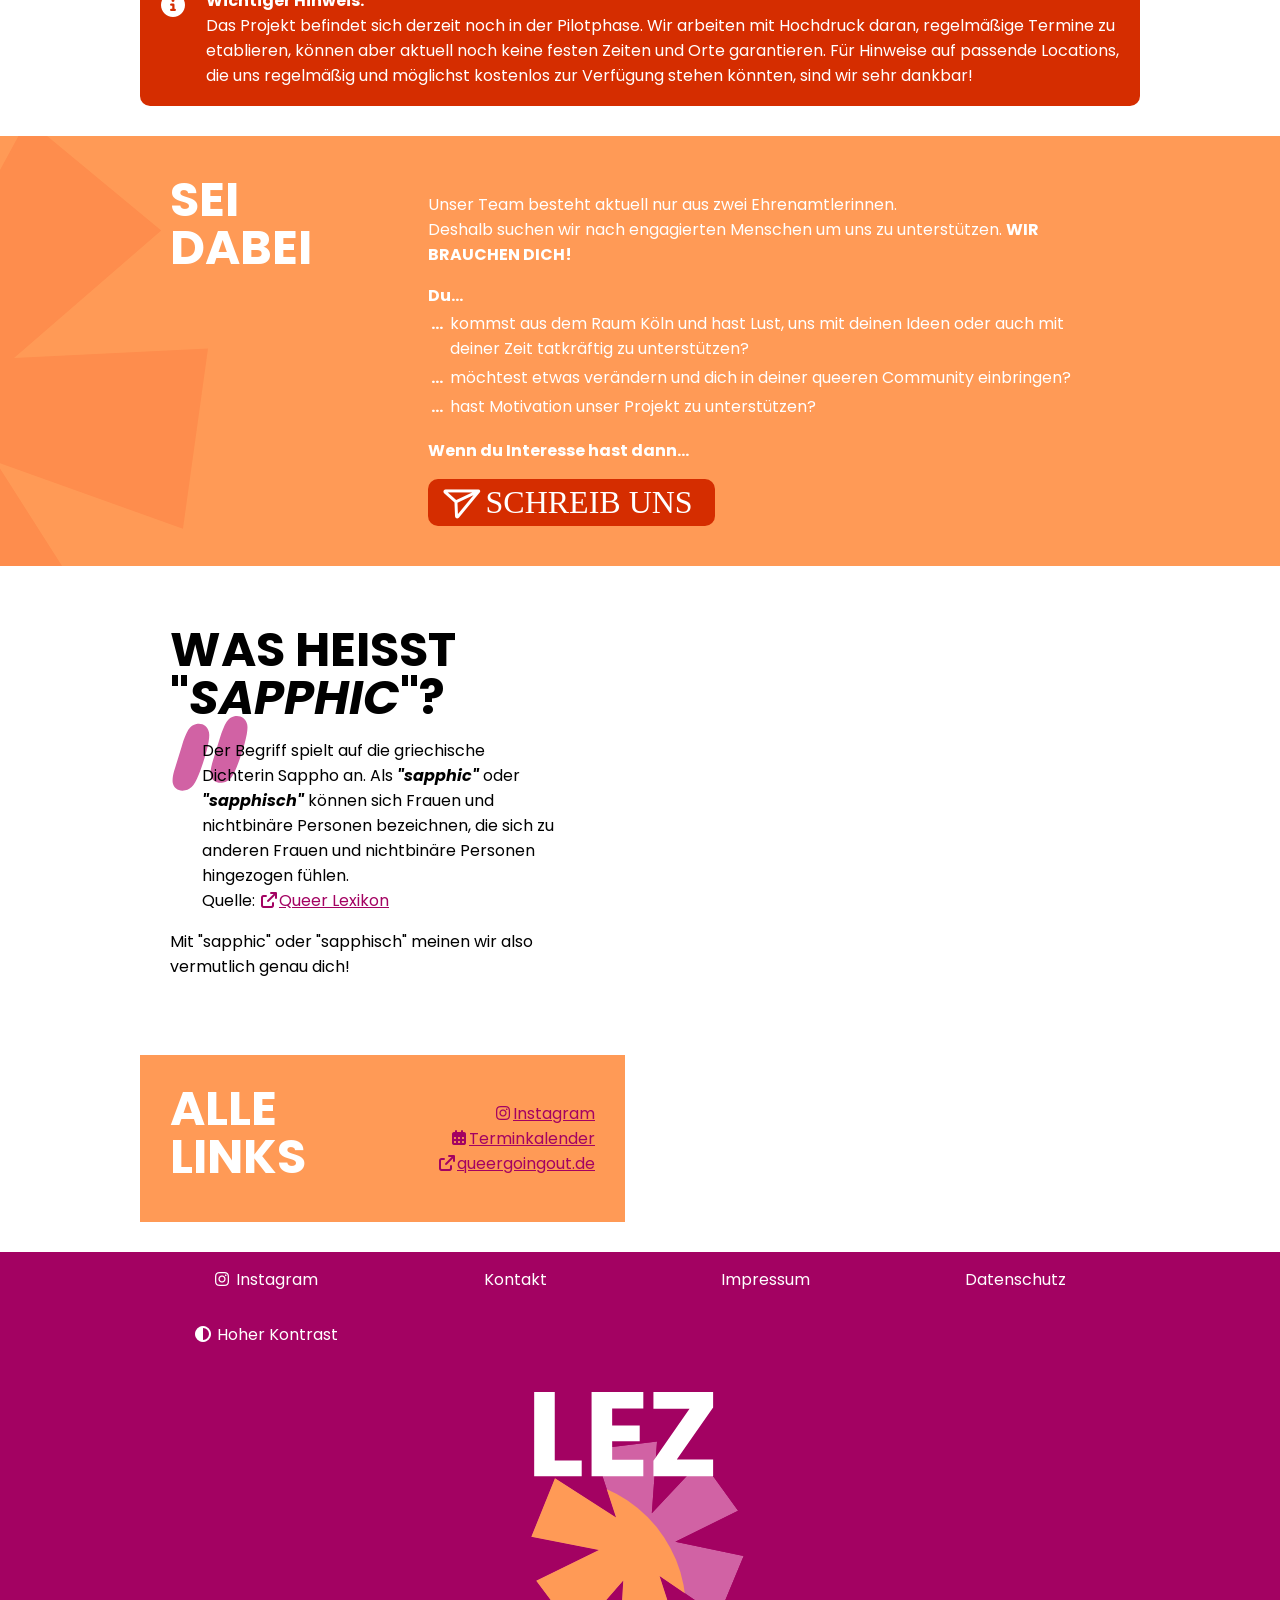
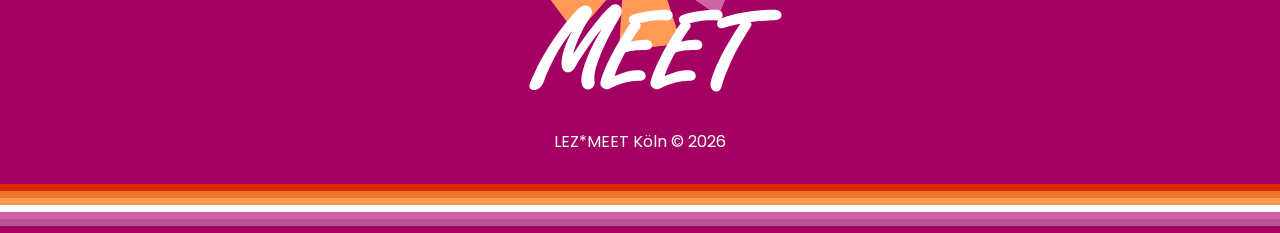
==== commit b08b6afe: "Freund:innen" ====
--- a/index.html
+++ b/index.html
@@ -13,8 +13,8 @@
     <script src="js/accessibility.js" defer></script>
     <link rel="shortcut icon" href="assets/asterisk-with-colors.svg" type="image/x-icon">
     <link rel="icon" href="favicon.ico" type="image/x-icon">
-    <meta name="keywords" content="LEZ*MEET, LEZMEET Köln, sapphic Treff, sapphisch, Sapphic Community, lesbische Frauen Köln, bisexuelle Frauen Köln, queere Frauen Köln, queere Community Köln, trans-feminine nichtbinäre Personen, FLINTA Treff Köln, Safer Space Köln, LGBTQIA+ Köln, queerer Treff Köln, Community Event Köln, queere Veranstaltungen Köln, lesbischer Stammtisch Köln, junge queere Erwachsene, queer 24 bis 35, Ehrenamt Köln, anyway e.V., Queer Vernetzung Köln, queere Freundschaften, queer Austausch, queer Events Köln, Sappho Begriff, queer feministischer Raum">
-    <meta name="description" content="Lesbischer & queerer Treff in Köln für Sapphics von 24–35: LEZ*MEET ist dein Safer Space zum Vernetzen, Austauschen & Freundinnen treffen.">
+    <meta name="keywords" content="LEZ*MEET, LEZ*MEET Köln, sapphic Treff, sapphisch, Sapphic Community, lesbische Frauen Köln, bisexuelle Frauen Köln, queere Frauen Köln, queere Community Köln, nichtbinäre Personen, FLINTA Treff Köln, Safer Space Köln, LGBTQIA+ Köln, queerer Treff Köln, Community Event Köln, queere Veranstaltungen Köln, lesbischer Stammtisch Köln, junge queere Erwachsene, queer 24 bis 35, Ehrenamt Köln, anyway e.V., Queer Vernetzung Köln, queere Freundschaften, queer Austausch, queer Events Köln, Sappho Begriff, queer feministischer Raum">
+    <meta name="description" content="Lesbischer & queerer Treff in Köln für Sapphics von 24–35: LEZ*MEET ist dein Safer Space zum Vernetzen, Austauschen & Freund:innen treffen.">
     <!--base href="https://fhoeddinghaus.github.io/lez_meet_koeln/"-->
 
 </head>
@@ -78,7 +78,7 @@
                         <li>Spaß haben</li>
                         <li>Lesen</li>
                         <li>Essen & Trinken</li>
-                        <li>(Neue) Freundinnen* treffen</li>
+                        <li>(Neue) Freund:innen treffen</li>
                         <li>Community finden</li>
                         <li>Entspannen</li>
                     </ul>
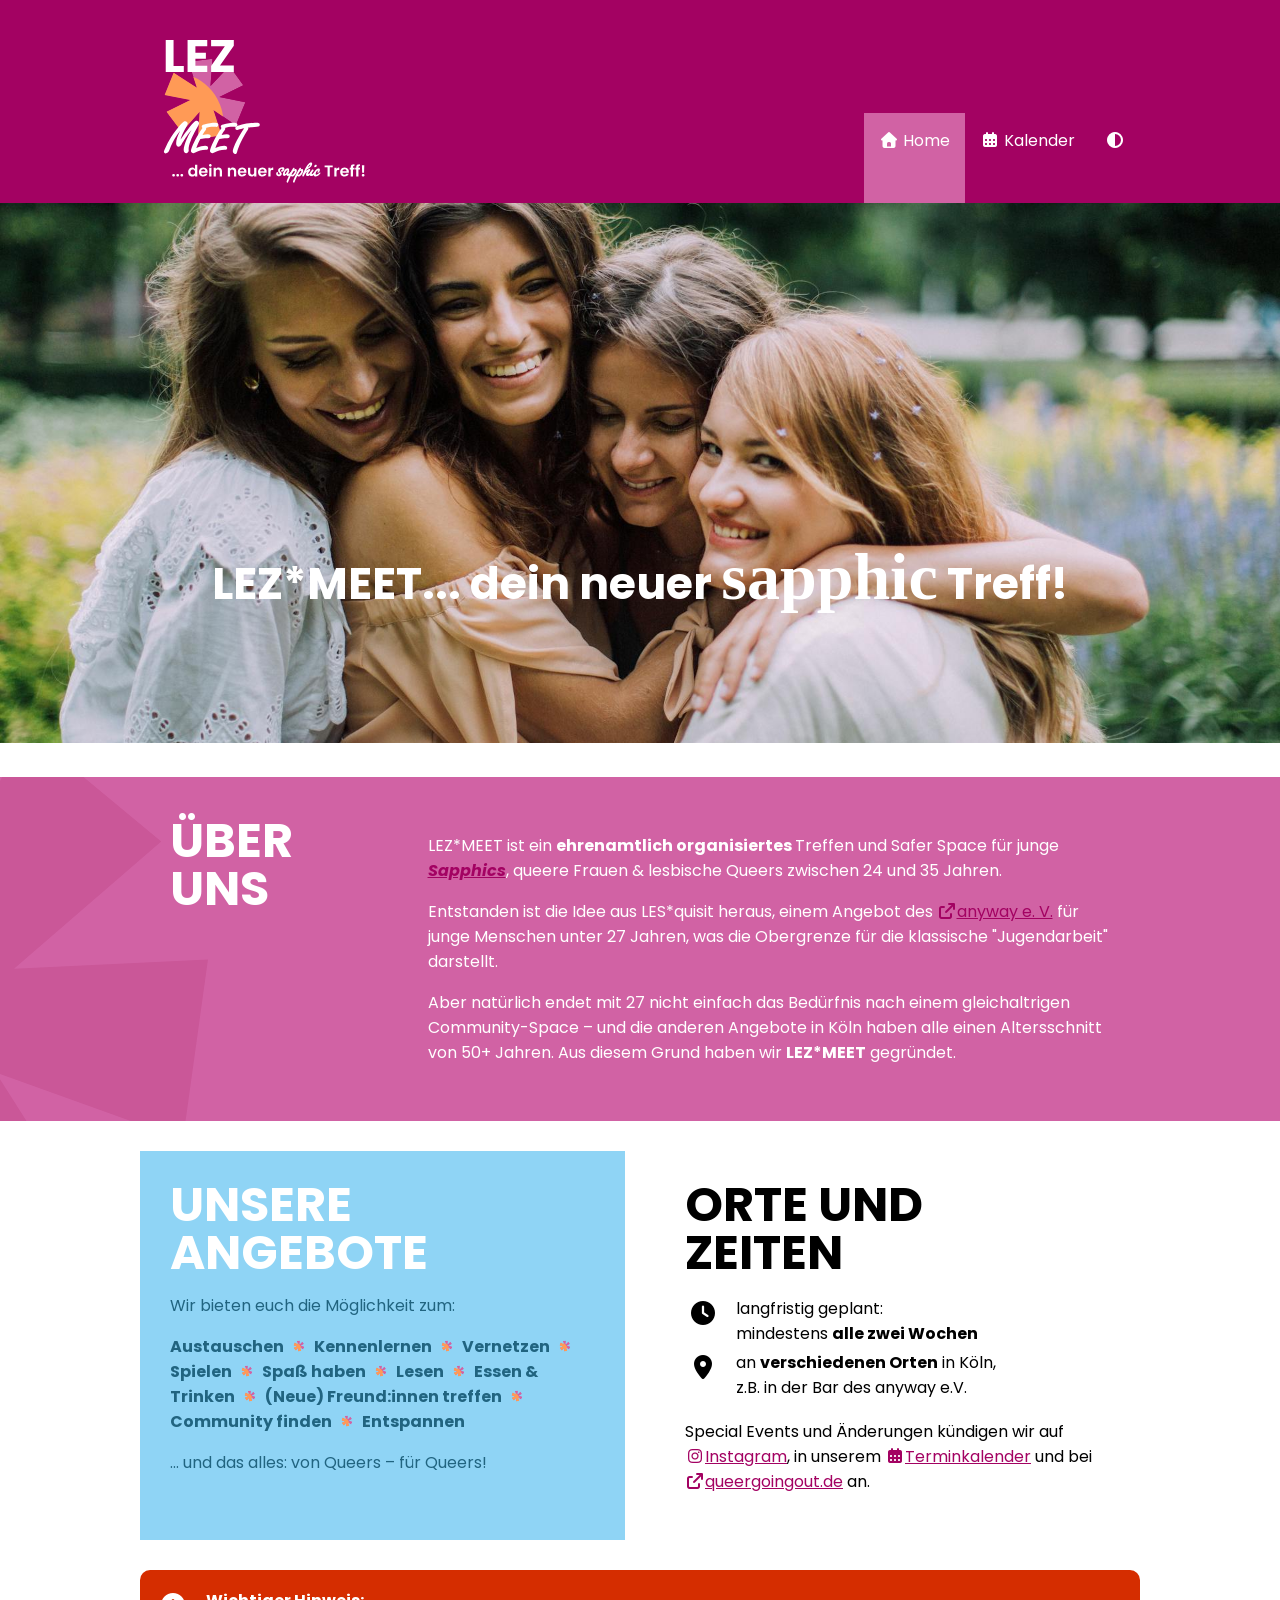
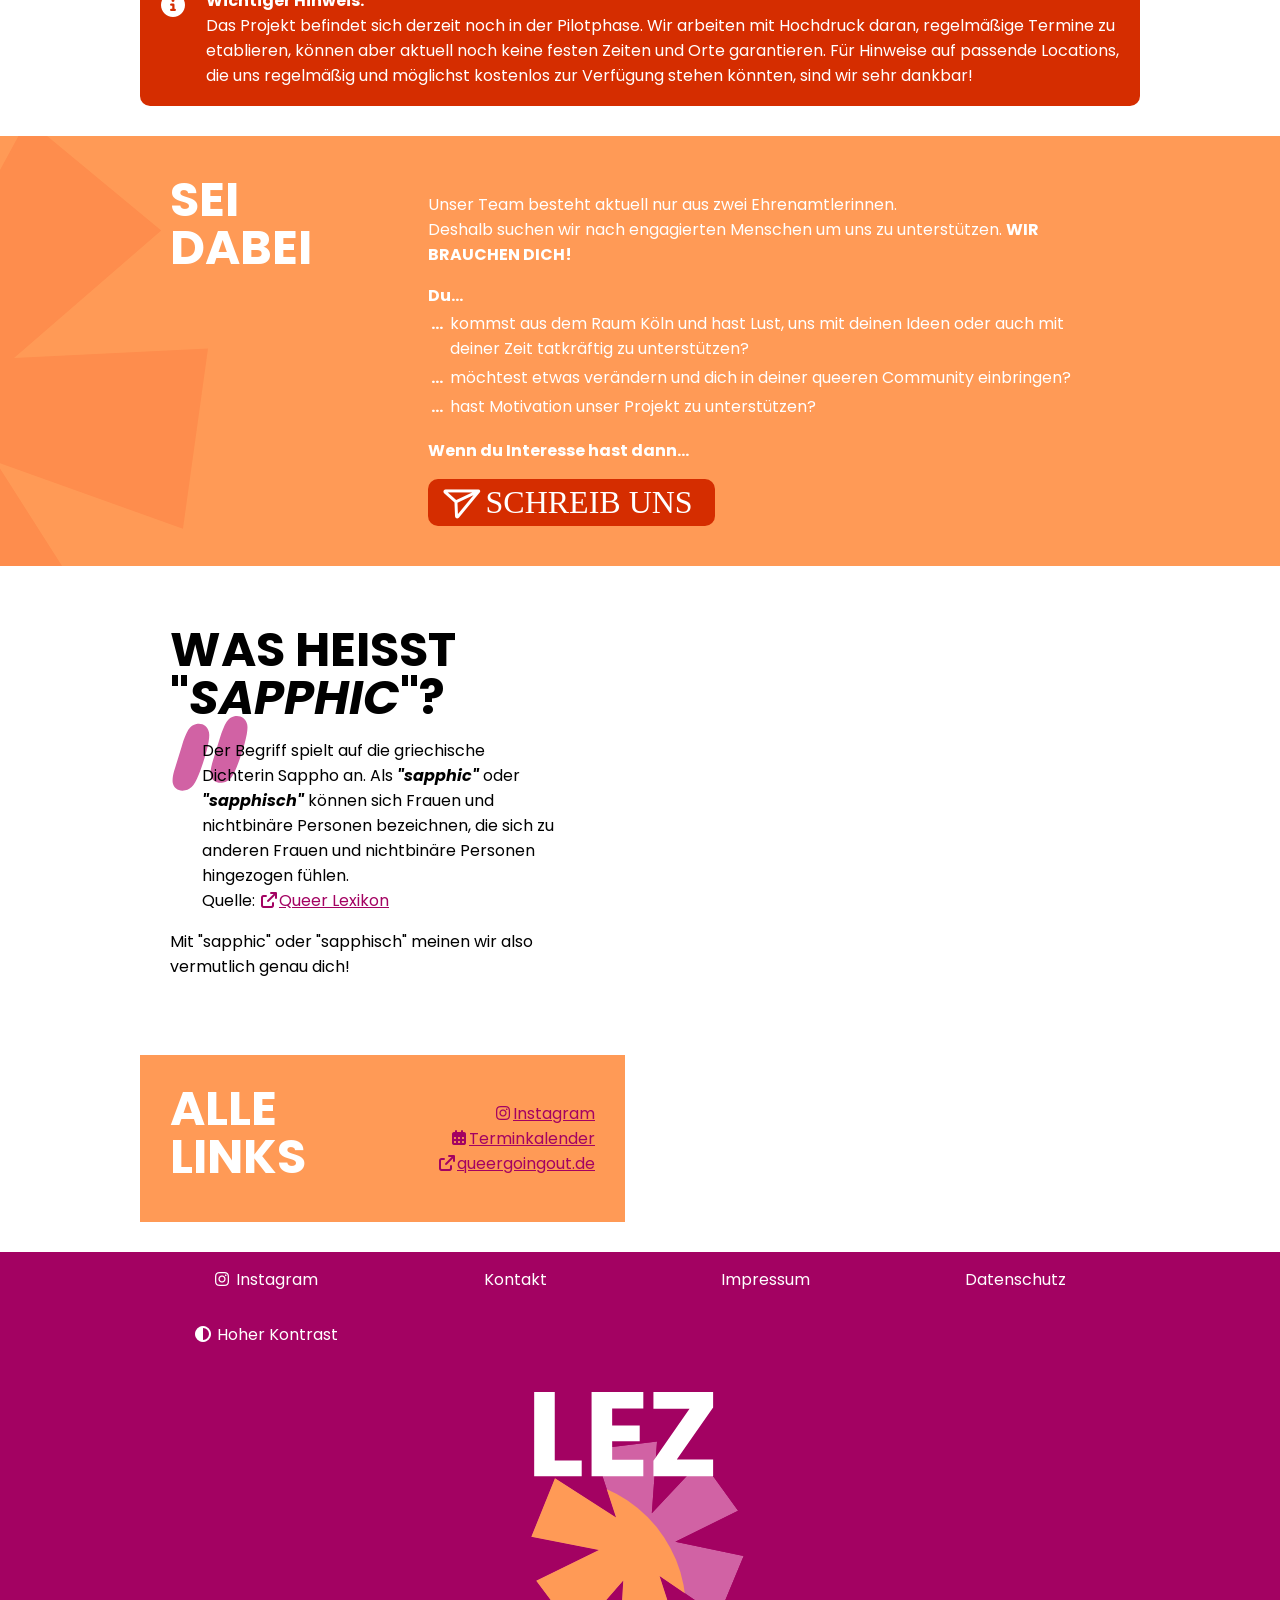
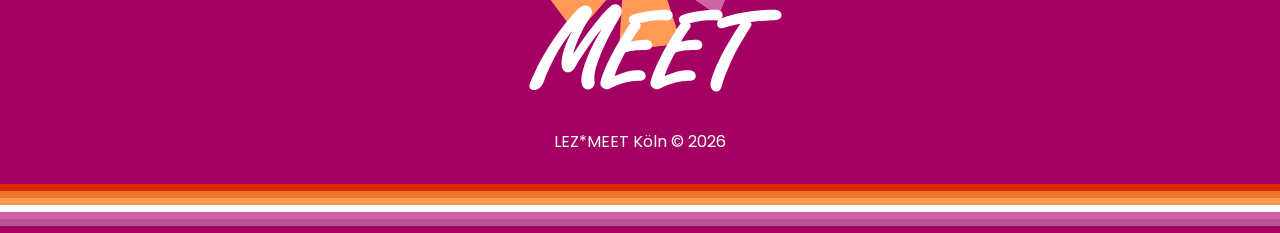
==== commit 1d31ca41: "Update index.html" ====
--- a/index.html
+++ b/index.html
@@ -50,7 +50,7 @@
                 <h2 class="fg-white">ÜBER <br class="hide-single-column">UNS</h2>
                 <div class="gc-3x2 fg-white hc-fg-black">
                     <p>
-                        LEZ*MEET ist ein <b>ehrenamtlich organisiertes </b>Treffen und Safer Space für junge <a href="#sapphic" class="" aria-label="Zur Begriffserklärung zu Sapphic"><em class="poppins-regular-italic">Sapphics</em></a>: 
+                        LEZ*MEET ist ein <b>ehrenamtlich organisiertes </b>Treffen und Safer Space für junge <a href="#sapphic" class="" aria-label="Zur Begriffserklärung zu Sapphic"><em class="poppins-bold-italic">Sapphics</em></a>, 
                         queere Frauen &amp; lesbische Queers zwischen 24 und 35 Jahren.
                     </p>
                     <p>
--- a/css/style.css
+++ b/css/style.css
@@ -20,7 +20,6 @@
   --header-offset-min: 10vh;
   --header-offset-max: 20vh;
   --header-offset: var(--header-offset-max);
-  scroll-behavior: smooth;
 }
 @media only screen and (max-width: 585px) {
   :root {
@@ -37,6 +36,9 @@
     --content-padding: 15px;
     --header-offset-max: 10vh;
   }
+}
+:root {
+  scroll-behavior: smooth;
 }
 
 .fg-darkorange {
@@ -540,6 +542,7 @@
 hero center h1 {
   width: 90%;
   font-size: 2.75rem;
+  text-wrap: balance;
 }
 
 main {
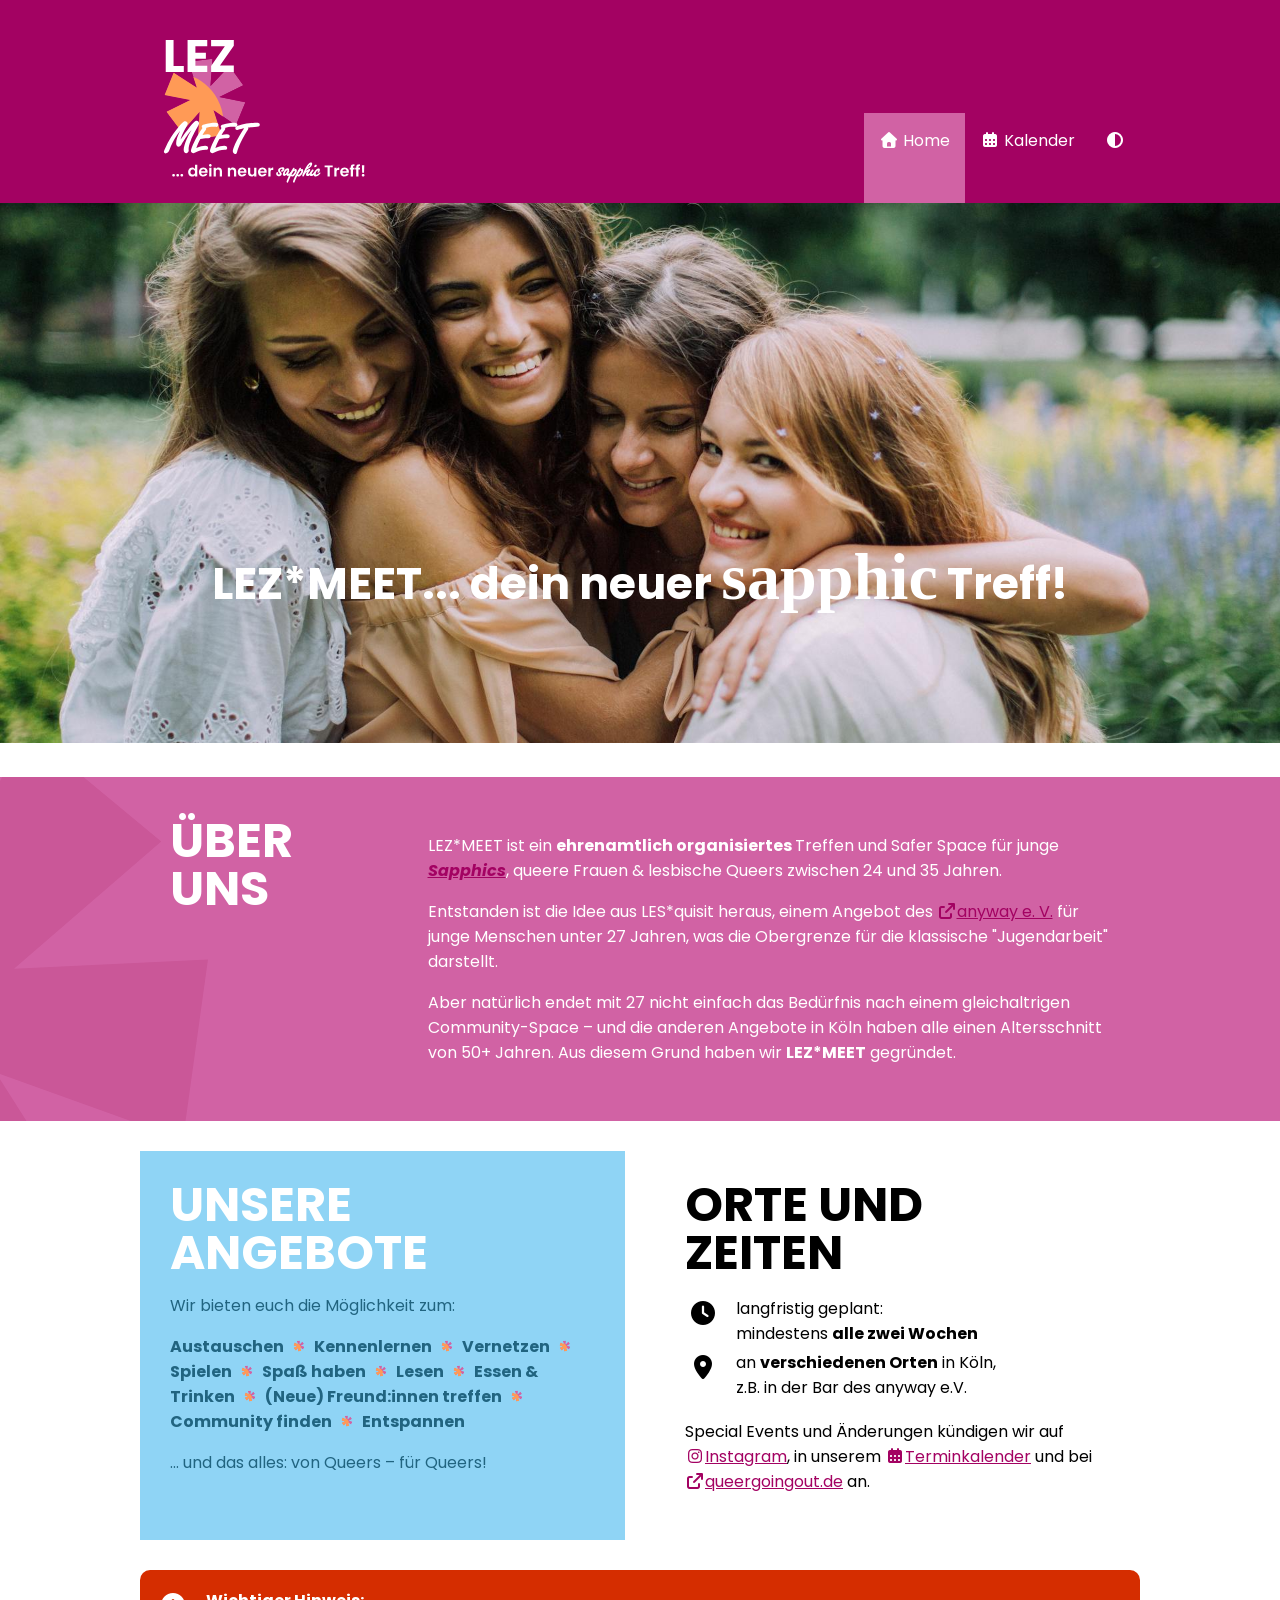
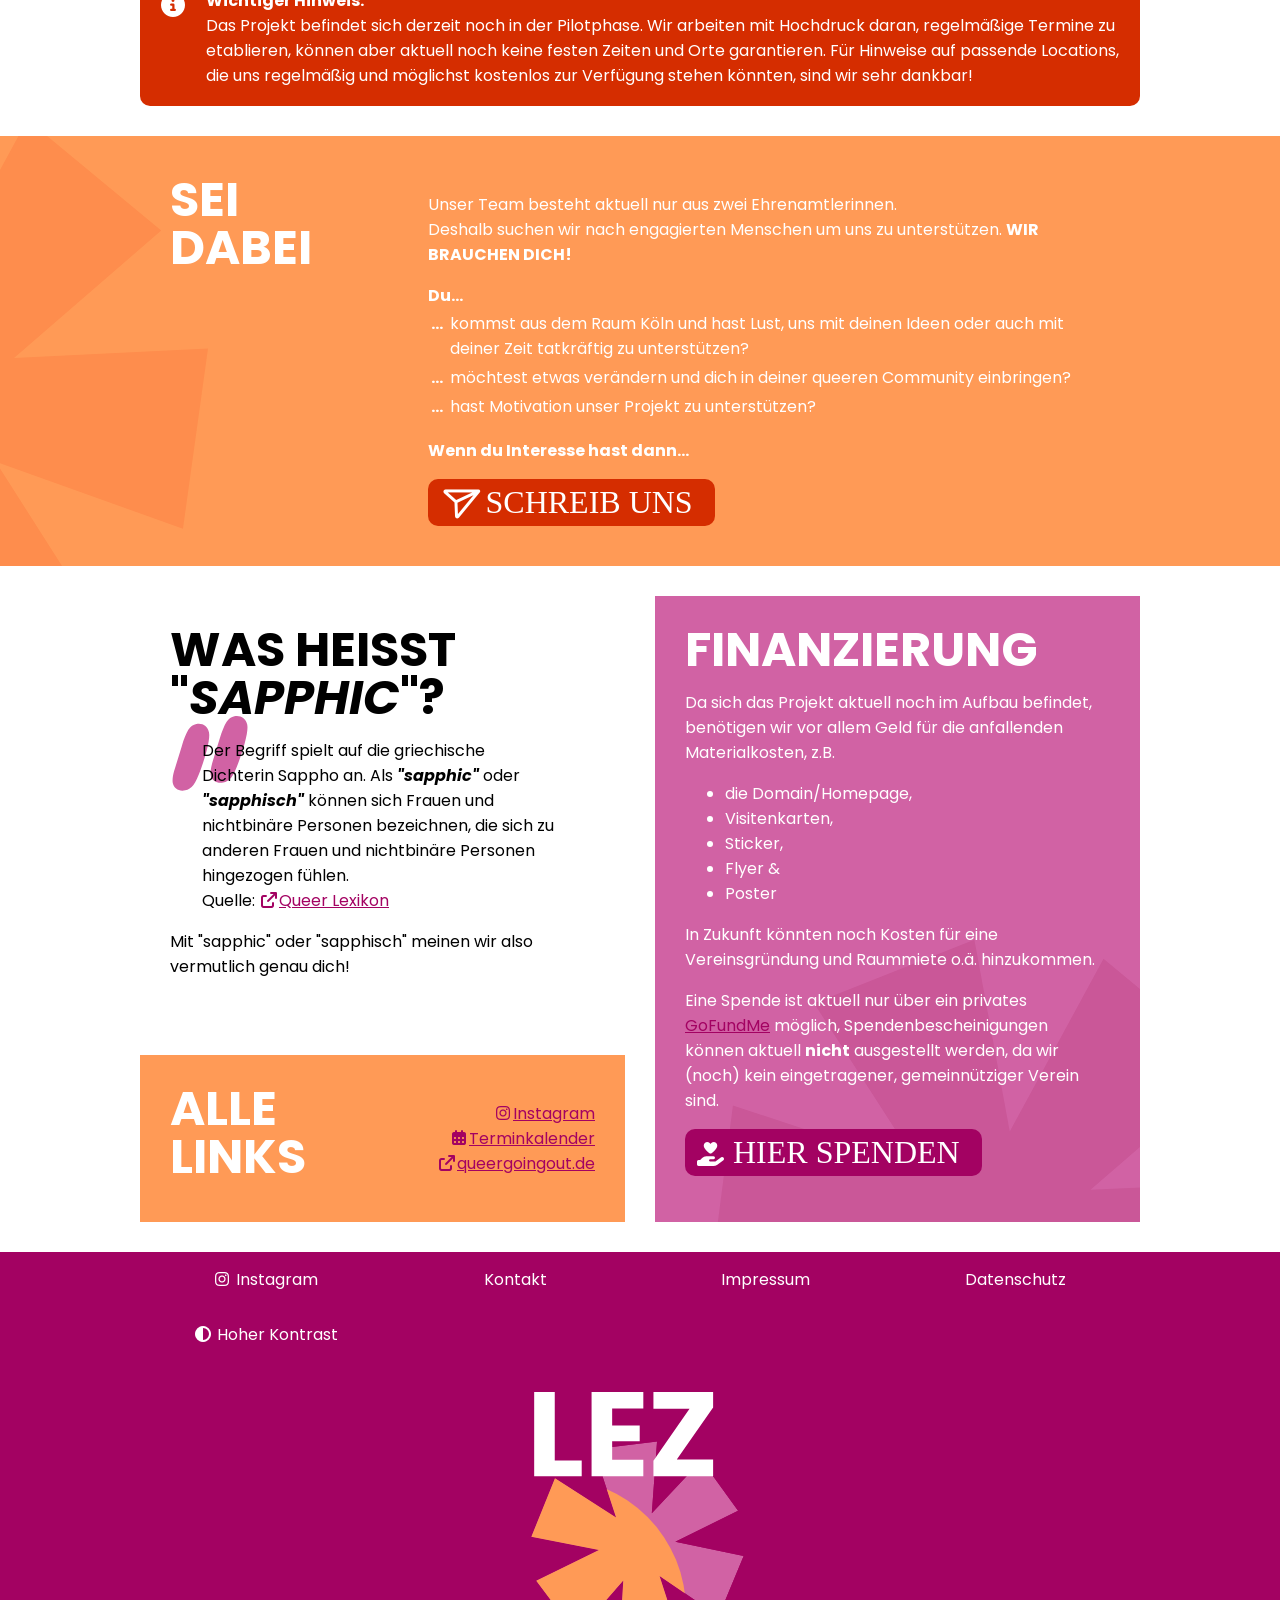
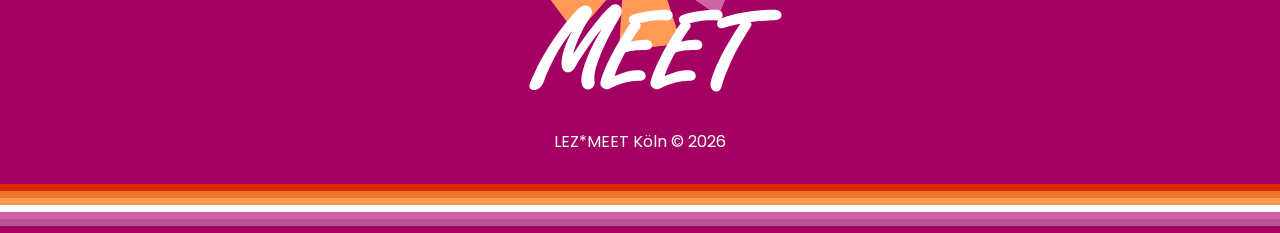
==== commit 8ce21a8b: "+ Finanzierung" ====
--- a/index.html
+++ b/index.html
@@ -181,6 +181,24 @@
                     <p>Wie bei allen Aspekten unseres Angebots sind wir auch hier natürlich immer offen für Feedback und Anregungen! </p>
                 </div>
             </div> -->
+            <div class="gc-2x3 bg-pink fg-white hc-fg-black bg-asterisk-pink">
+                <h2>FINANZIERUNG</h2>
+                <div>
+                    <p>Da sich das Projekt aktuell noch im Aufbau befindet, benötigen wir vor allem Geld für die anfallenden Materialkosten, z.B.</p>
+                    <ul>
+                        <li>die Domain/Homepage,</li>
+                        <li>Visitenkarten,</li>
+                        <li>Sticker,</li>
+                        <li>Flyer &</li>
+                        <li>Poster</li>
+                    </ul>
+                    <p>In Zukunft könnten noch Kosten für eine Vereinsgründung und Raummiete o.ä. hinzukommen.</p>
+                    <p>Eine Spende ist aktuell nur über ein privates <a href="https://www.gofundme.com/f/lez-meet-koln-lesbisch-laut-lokal" target="_blank" rel="noopener noreferrer">GoFundMe</a> möglich, Spendenbescheinigungen können aktuell <b>nicht</b> ausgestellt werden, da wir (noch) kein eingetragener, gemeinnütziger Verein sind.</p>
+                    <a href="https://www.gofundme.com/f/lez-meet-koln-lesbisch-laut-lokal" target="_blank" class="button-darkrose fss fg-white fs-2rem">
+                        <i class="fa-solid fa-hand-holding-heart fs-1_5rem"></i> HIER SPENDEN
+                    </a>
+                </div>
+            </div>
             <div class="gc-2x1 bg-lightorange fg-white">
                 <h2>ALLE<wbr> LINKS</h2>
                 <p class="text-right">
--- a/css/style.css
+++ b/css/style.css
@@ -430,8 +430,20 @@
   vertical-align: top;
 }
 
+.fs-1em {
+  font-size: 1em;
+}
+
+.fs-1rem {
+  font-size: 1rem;
+}
+
 .fs-1_5em {
   font-size: 1.5em;
+}
+
+.fs-1_5rem {
+  font-size: 1.5rem;
 }
 
 .fs-2em {
@@ -889,6 +901,13 @@
   text-decoration: none;
 }
 
+.button-darkrose {
+  background: var(--darkrose);
+  padding: 5px 22px 5px 10px;
+  border-radius: var(--small-content-padding);
+  text-decoration: none;
+}
+
 blockquote.bg-quotation-darkrose, blockquote.bg-quotation-pink {
   position: relative;
 }
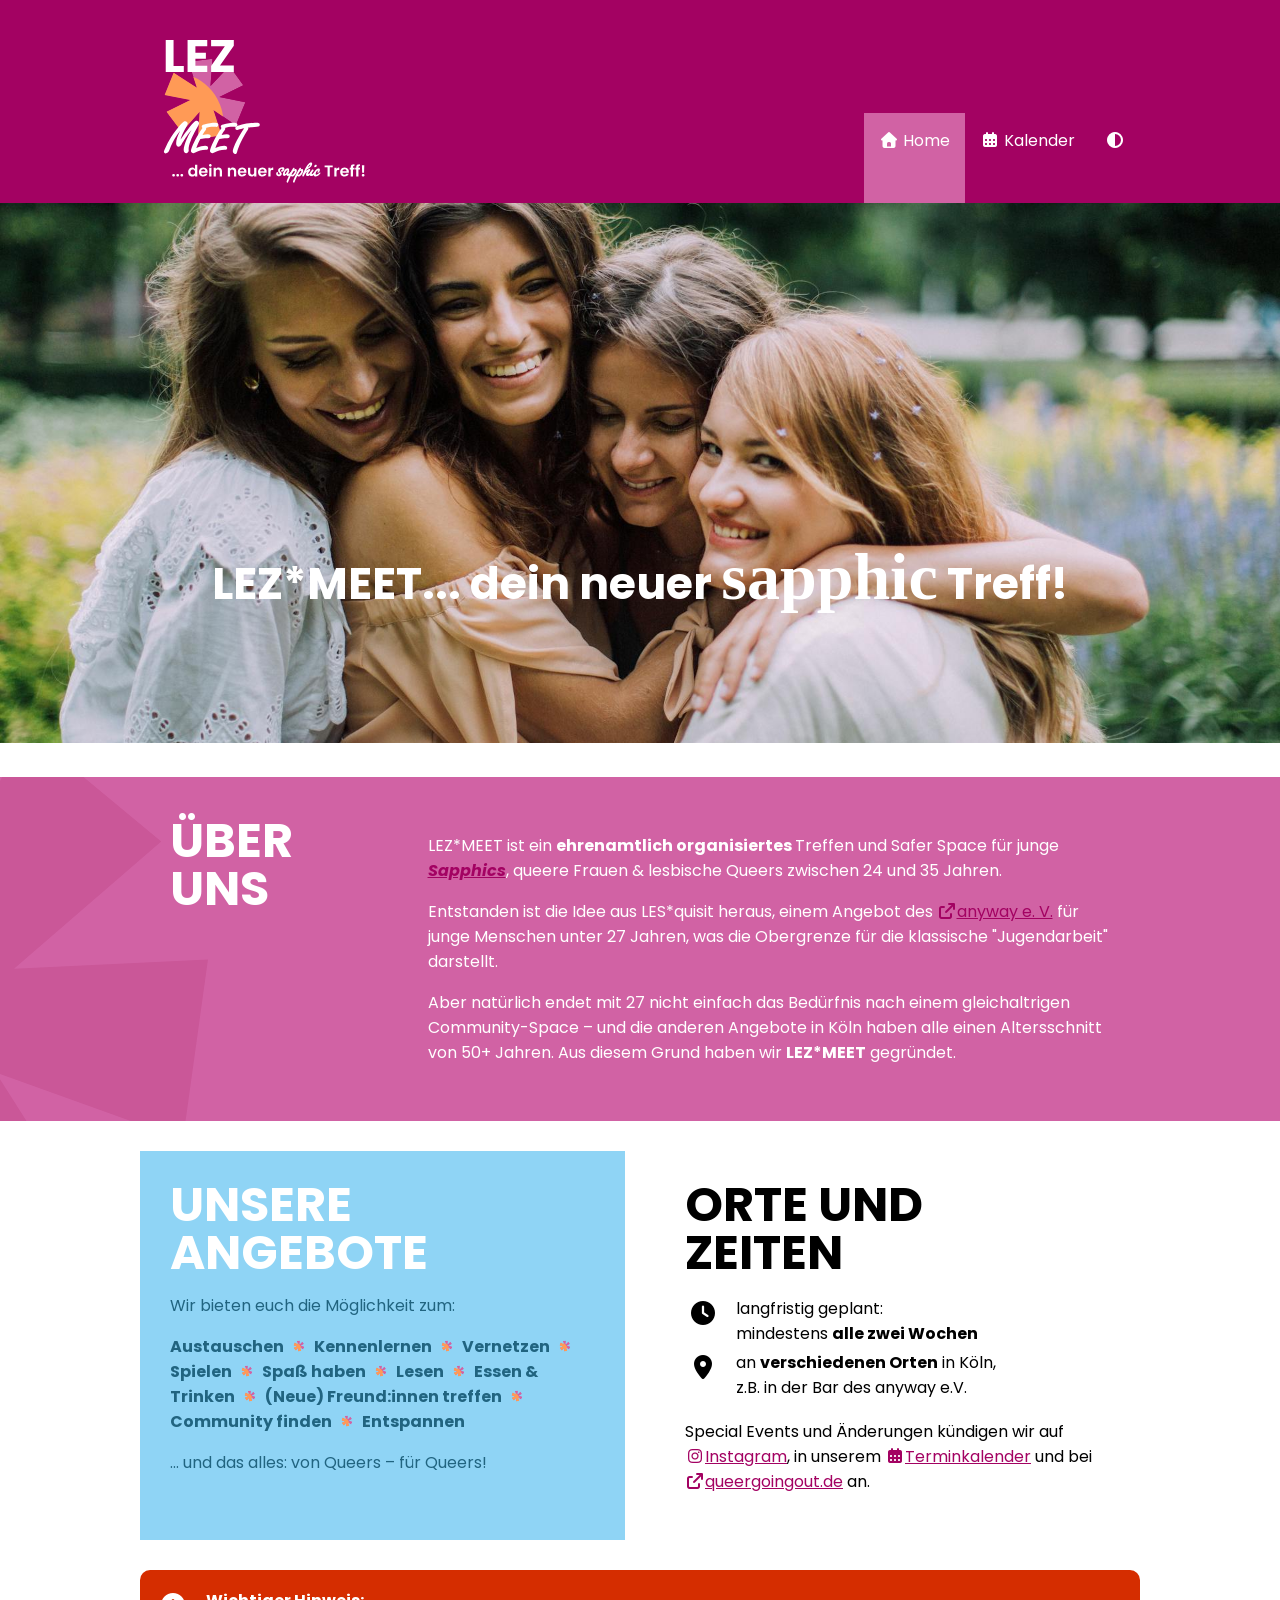
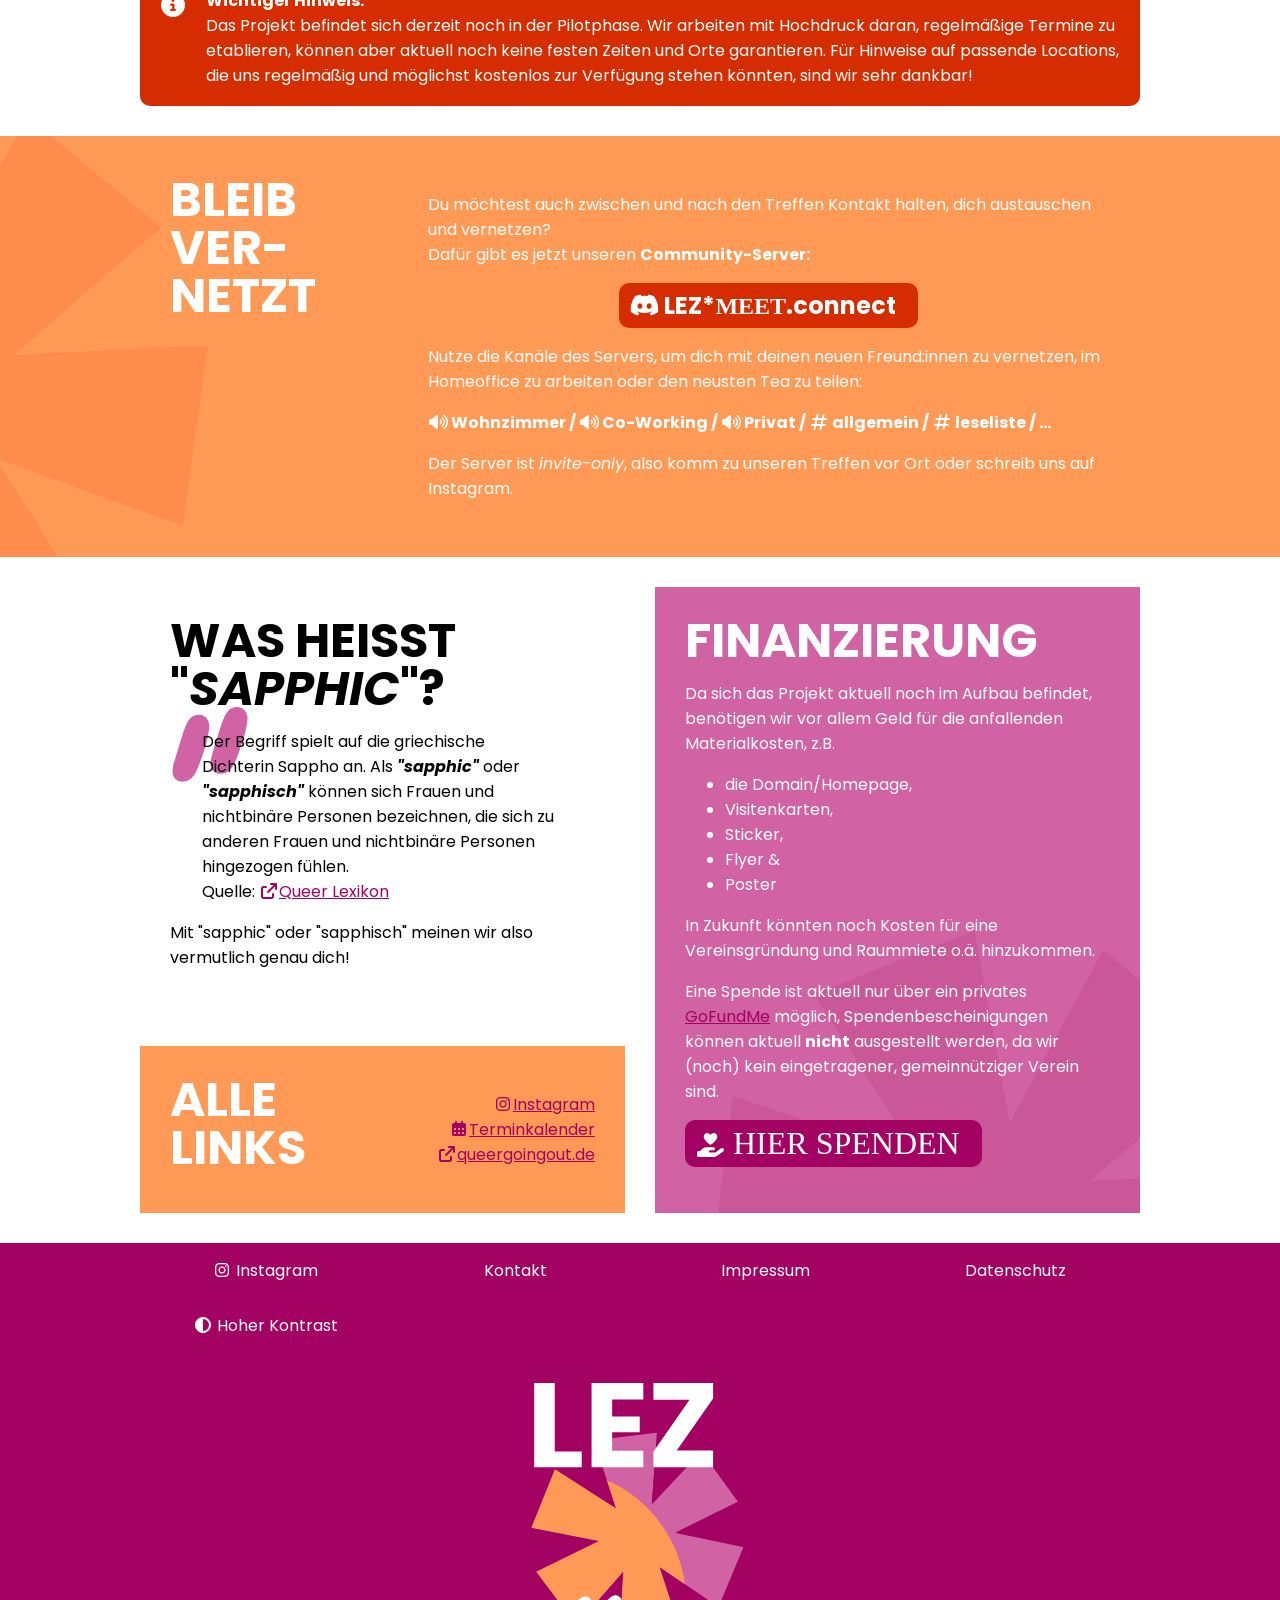
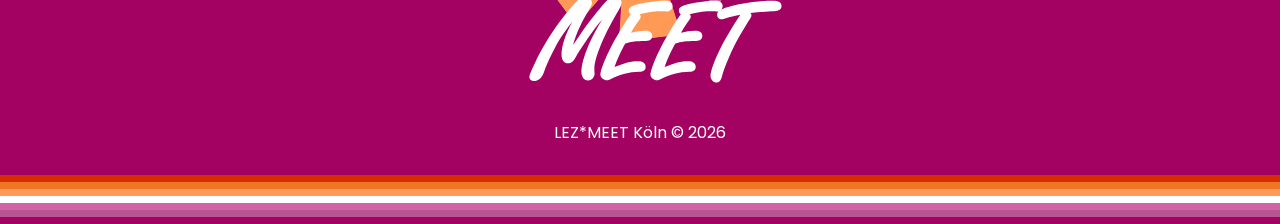
==== commit e1aa0e93: "updated" ====
--- a/index.html
+++ b/index.html
@@ -123,6 +123,45 @@
             </table>
         </div>
         <spacer></spacer>
+        <div class="wrapper bg-lightorange bg-asterisk-orange">
+            <div class="container g-4x2 bg-lightorange gc-1v3">
+                <h2 class="fg-white">BLEIB <br  class="hide-single-column">VER<span class="hide-single-column">-</span><br  class="hide-single-column">NETZT</h2>
+                <div class="gc-3x2 fg-white hc-fg-black">
+                    <p>
+                        Du möchtest auch zwischen und nach den Treffen Kontakt halten, dich austauschen und vernetzen? <br>
+                        Dafür gibt es jetzt unseren <b>Community-Server:</b>
+                    </p>
+                    <center>
+                        <a class="button-darkorange fg-white fs-1_5em poppins-bold">
+                            <i class="fa-brands fa-discord"></i> LEZ*<span class="fss fs-1em">MEET</span>.connect
+                        </a>
+                    </center>
+                    <p>
+                        Nutze die Kanäle des Servers, um dich mit deinen neuen Freund:innen zu vernetzen, im Homeoffice zu arbeiten oder den neusten Tea zu teilen:
+                    </p>
+                    <!--ul class="inline-list poppins-bold">
+                        <li><i class="fa-solid fa-volume-up"></i> Wohnzimmer</li>
+                        <li><i class="fa-solid fa-volume-up"></i> Co-Working</li>
+                        <li><i class="fa-solid fa-volume-up"></i> Privat</li>
+                        <li><i class="fa-solid fa-hashtag"></i> allgemein</li>
+                        <li><i class="fa-solid fa-hashtag"></i> leseliste</li>
+                        <li>...</li>
+                    </ul-->
+                    <p class="poppins-bold">
+                        <i class="fa-solid fa-volume-up"></i> Wohnzimmer / 
+                        <i class="fa-solid fa-volume-up"></i> Co-Working / 
+                        <i class="fa-solid fa-volume-up"></i> Privat / 
+                        <i class="fa-solid fa-hashtag"></i> allgemein / 
+                        <i class="fa-solid fa-hashtag"></i> leseliste / 
+                        ...
+                    </p>
+                    <p>
+                        Der Server ist <em>invite-only</em>, also komm zu unseren Treffen vor Ort oder schreib uns auf Instagram.
+                    </p>
+                </div>
+            </div>
+        </div>
+        <!--spacer></spacer>
         <div class="wrapper bg-lightorange bg-asterisk-orange">
             <div class="container g-4x2 bg-lightorange gc-1v3">
                 <h2 class="fg-white">SEI <br  class="hide-single-column">DABEI</h2>
@@ -152,7 +191,7 @@
                     </a>
                 </div>
             </div>
-        </div>
+        </div-->
         <spacer></spacer>
 
         <div class="container g-4x3 gc-2x2v2x3v2x1">
--- a/css/style.css
+++ b/css/style.css
@@ -454,6 +454,10 @@
   font-size: 2rem;
 }
 
+.fs-3rem {
+  font-size: 3rem;
+}
+
 .mb-0 {
   margin-bottom: 0;
 }
@@ -908,6 +912,27 @@
   text-decoration: none;
 }
 
+.button-darkblue {
+  background: var(--darkblue);
+  padding: 5px 22px 5px 10px;
+  border-radius: var(--small-content-padding);
+  text-decoration: none;
+}
+
+.button-lightorange {
+  background: var(--lightorange);
+  padding: 5px 22px 5px 10px;
+  border-radius: var(--small-content-padding);
+  text-decoration: none;
+}
+
+.button-pink {
+  background: var(--pink);
+  padding: 5px 22px 5px 10px;
+  border-radius: var(--small-content-padding);
+  text-decoration: none;
+}
+
 blockquote.bg-quotation-darkrose, blockquote.bg-quotation-pink {
   position: relative;
 }
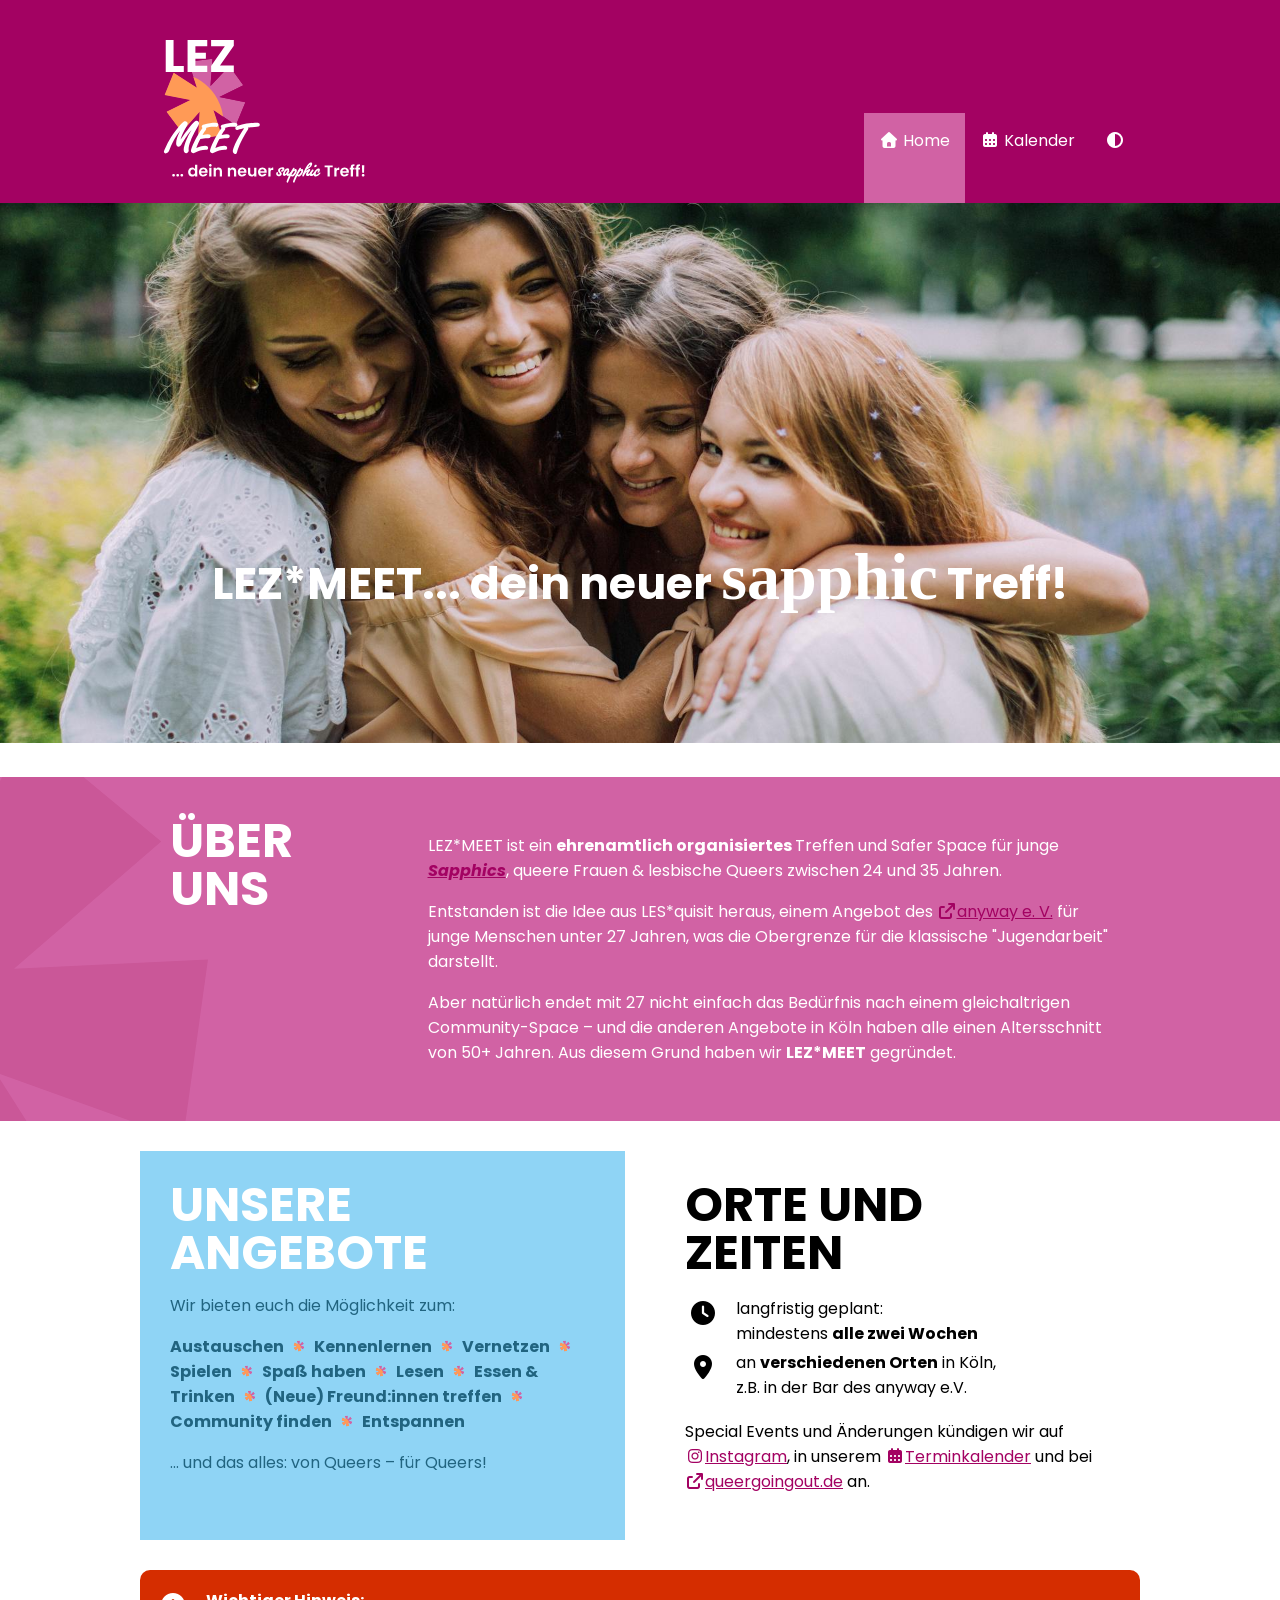
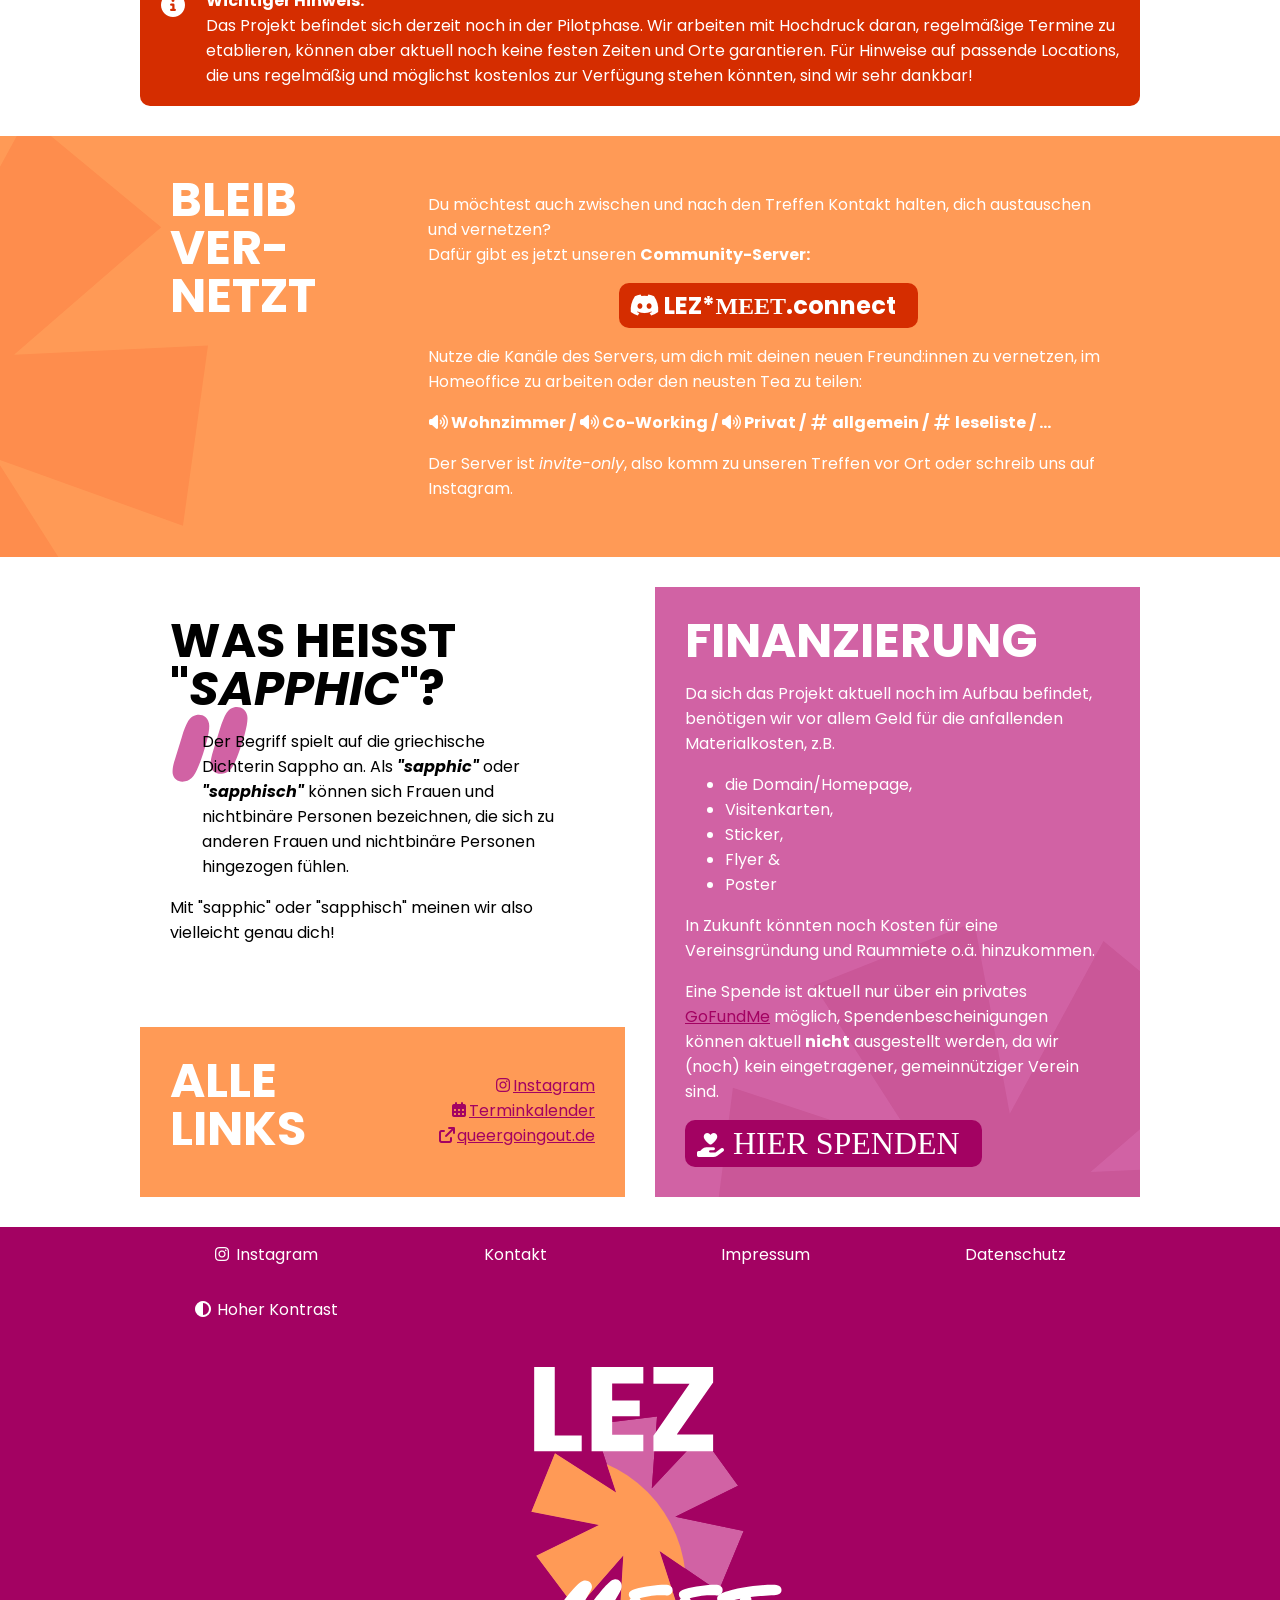
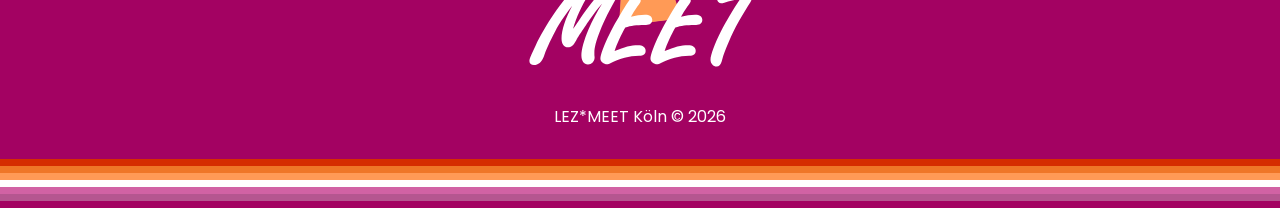
==== commit 5475b302: "- referenz queer-lexikon" ====
--- a/index.html
+++ b/index.html
@@ -200,11 +200,11 @@
                 <div>
                     <blockquote class="text-left bg-quotation-pink ml-2em">
                         <div>Der Begriff spielt auf die griechische Dichterin Sappho an. Als <span class="poppins-bold-italic">"sapphic"</span> oder <span class="poppins-bold-italic">"sapphisch"</span> können sich 
-                            Frauen und nichtbinäre Personen bezeichnen, die sich zu anderen Frauen und nichtbinäre Personen hingezogen fühlen. <br>
-                        <span class="">Quelle: <a href="https://queer-lexikon.net/2024/01/04/sapphic/" target="_blank" aria-label="Queer Lexikon"><i class="fa-solid fa-arrow-up-right-from-square"></i>Queer Lexikon</a></span></div>
+                            Frauen und nichtbinäre Personen bezeichnen, die sich zu anderen Frauen und nichtbinäre Personen hingezogen fühlen.
+                        </div>
                     </blockquote>
                     <p class="">
-                        Mit <span class="poppins-italic">"sapphic"</span> oder <span class="poppins-italic">"sapphisch"</span> meinen wir also vermutlich genau dich!
+                        Mit <span class="poppins-italic">"sapphic"</span> oder <span class="poppins-italic">"sapphisch"</span> meinen wir also vielleicht genau dich!
                     </p>
                 </div>
             </div>
--- a/css/fonts.css
+++ b/css/fonts.css
@@ -112,4 +112,9 @@
 .fss {
   font-family: "Freestyle Script W02 Bold", cursive;
   font-size: 1.5em;
+}
+
+.fss-normal {
+  font-family: "Freestyle Script W02 Bold", cursive;
+  font-size: 1em;
 }/*# sourceMappingURL=fonts.css.map */
--- a/css/style.css
+++ b/css/style.css
@@ -430,6 +430,10 @@
   vertical-align: top;
 }
 
+.fs-0_6em {
+  font-size: 0.6em;
+}
+
 .fs-1em {
   font-size: 1em;
 }
@@ -447,7 +451,7 @@
 }
 
 .fs-2em {
-  font-size: 2em;
+  font-size: 2em !important;
 }
 
 .fs-2rem {
@@ -537,6 +541,13 @@
     color: var(--black) !important;
   }
 }
+sup.logo-asterisk {
+  display: inline-block;
+  color: transparent;
+  background: url("../assets/asterisk-with-colors.svg") no-repeat center center;
+  background-size: contain;
+}
+
 hero {
   background-image: url("../assets/pexels-elly-fairytale-4834142-fullhd.jpg");
   background-size: cover;
@@ -897,6 +908,46 @@
     grid-row: 3/span 1;
   }
 }
+.container.g-3x2 {
+  display: grid;
+  grid-template-columns: repeat(3, 1fr);
+  grid-template-rows: repeat(2, auto);
+  gap: var(--content-padding);
+}
+@media only screen and (max-width: 860px) {
+  .container.g-3x2 {
+    grid-template-columns: repeat(1, 1fr);
+  }
+}
+.container.g-3x2.gc-1v2 h2 {
+  grid-column: 1/span 1;
+  grid-row: 1/span 1;
+  padding: var(--content-padding);
+  z-index: 1;
+  font-size: 2rem;
+  margin: 0;
+}
+@media only screen and (max-width: 860px) {
+  .container.g-3x2.gc-1v2 h2 {
+    grid-column: 1/span 1;
+    grid-row: 1/span 1;
+    font-size: 1.5rem;
+    padding-bottom: 0;
+  }
+}
+.container.g-3x2.gc-1v2 div.gc-2x2 {
+  grid-column: 2/span 2;
+  grid-row: 1/span 2;
+  padding: var(--content-padding);
+  z-index: 1;
+}
+@media only screen and (max-width: 860px) {
+  .container.g-3x2.gc-1v2 div.gc-2x2 {
+    grid-column: 1/span 1;
+    grid-row: 2/span 1;
+    padding-top: 0;
+  }
+}
 
 .button-darkorange {
   background: var(--darkorange);
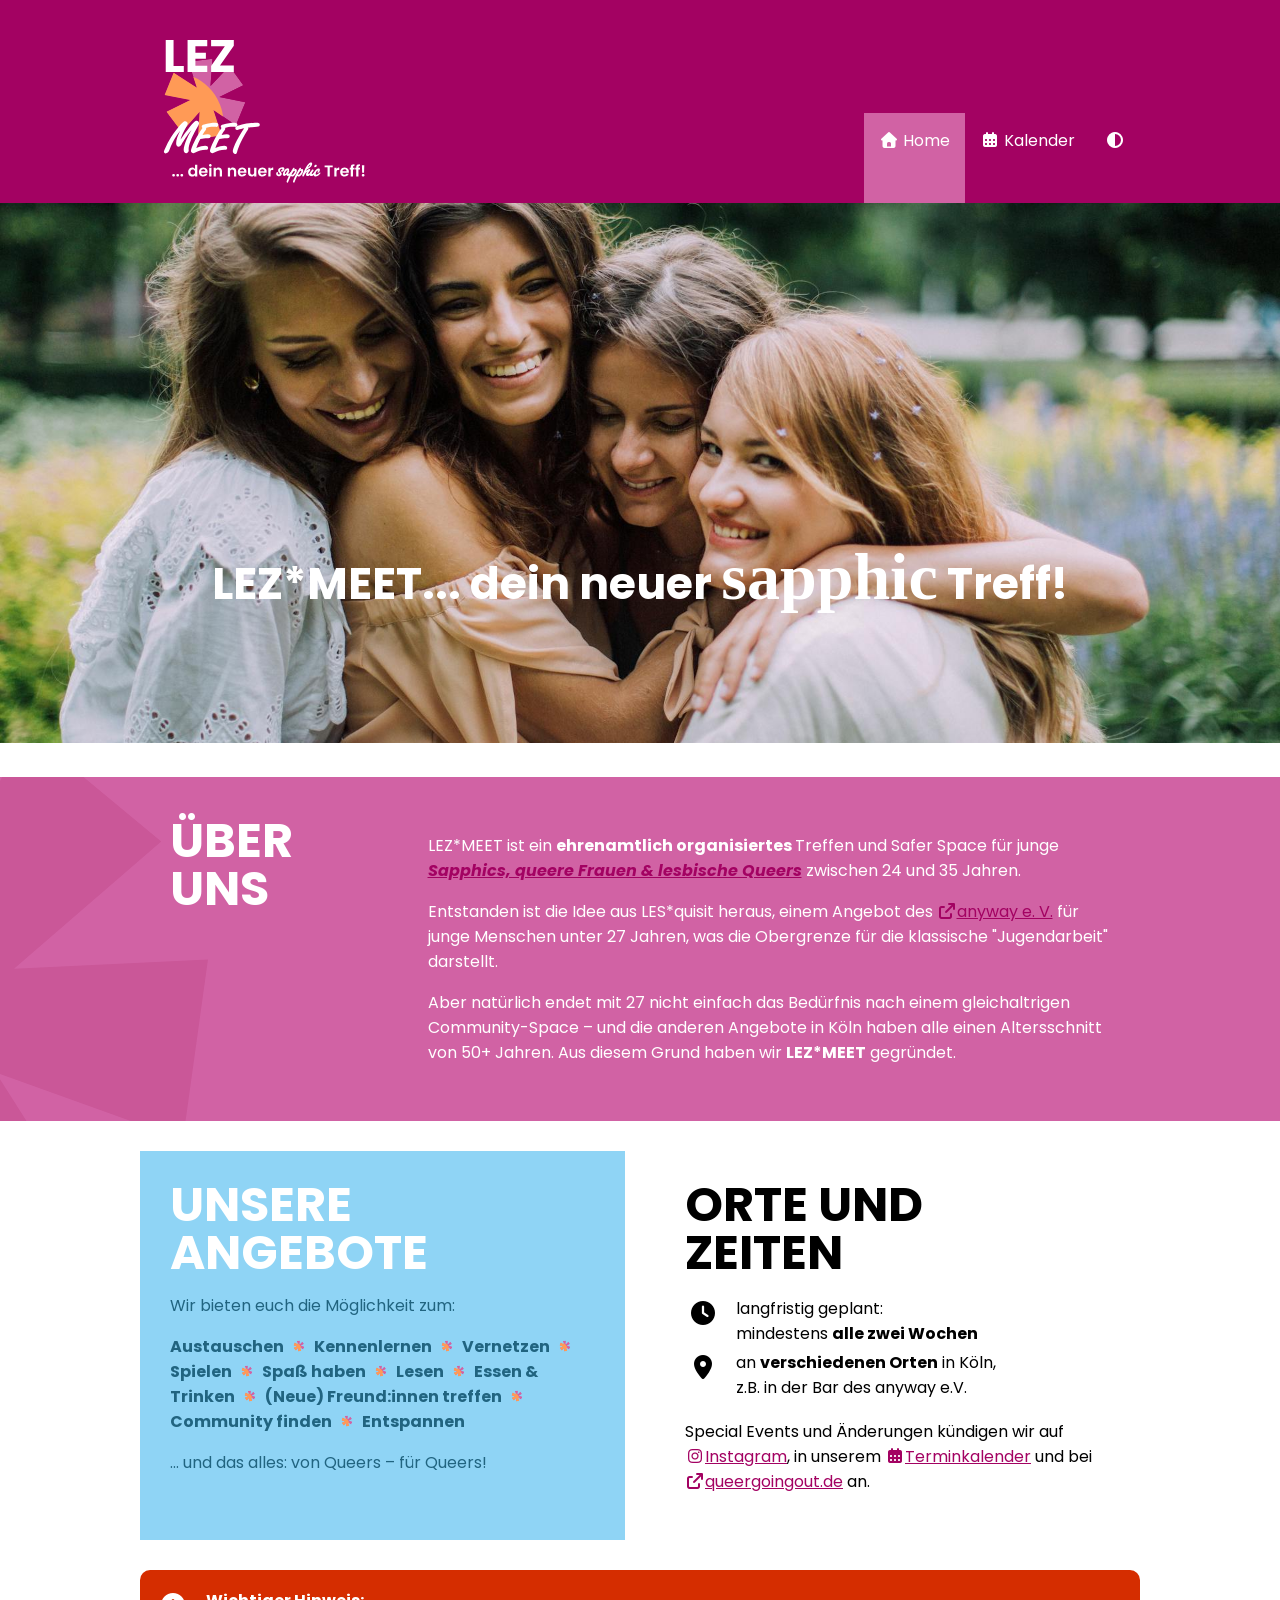
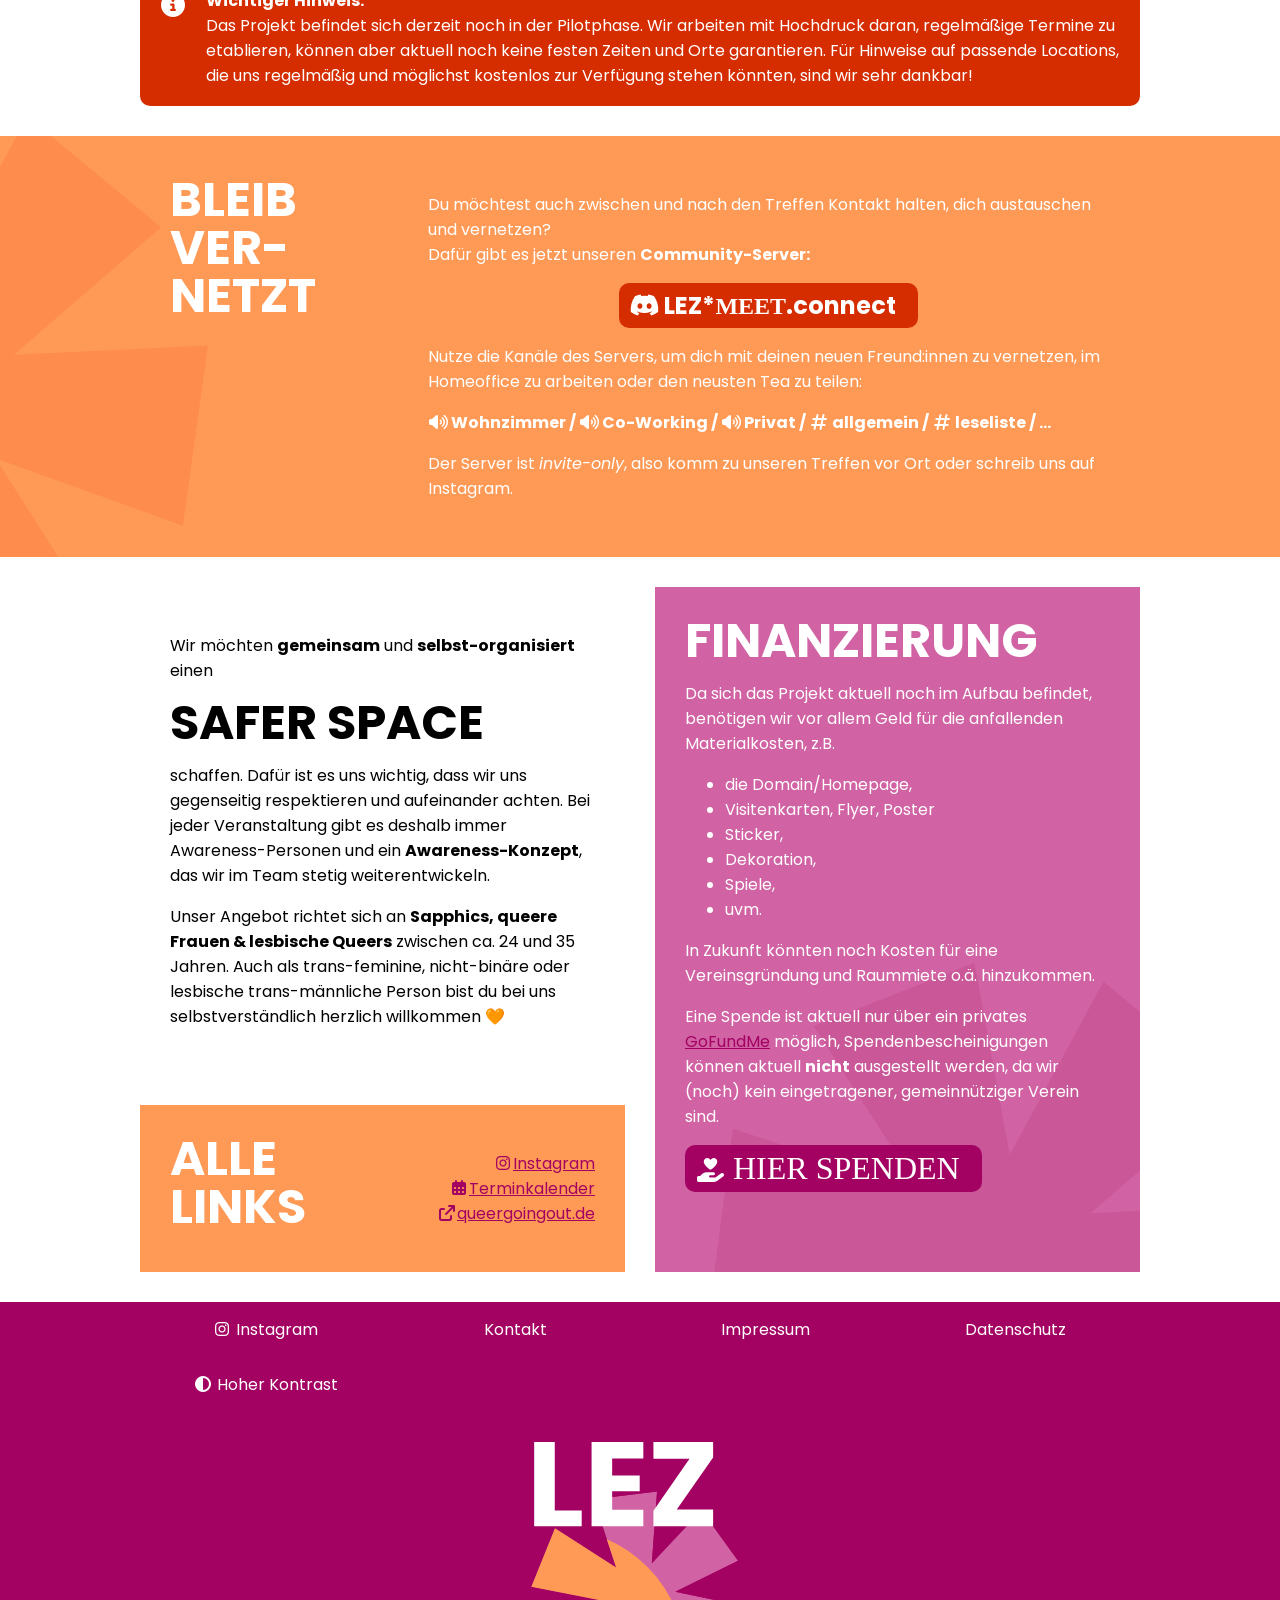
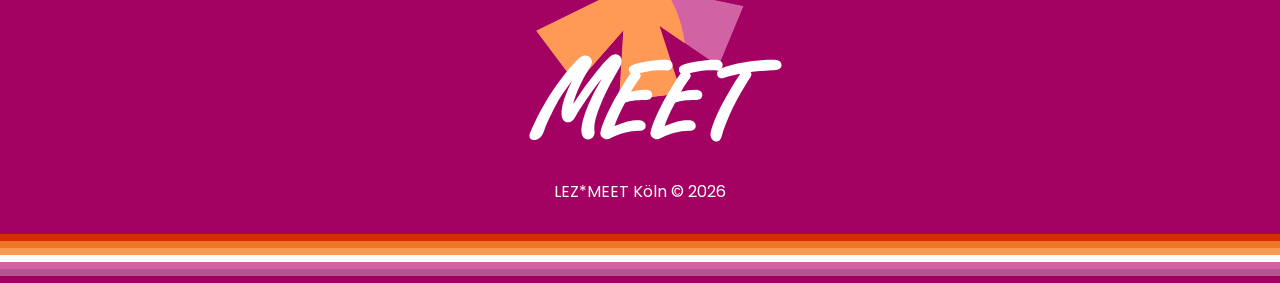
==== commit bad18d0c: "kalender+start update" ====
--- a/index.html
+++ b/index.html
@@ -50,8 +50,8 @@
                 <h2 class="fg-white">ÜBER <br class="hide-single-column">UNS</h2>
                 <div class="gc-3x2 fg-white hc-fg-black">
                     <p>
-                        LEZ*MEET ist ein <b>ehrenamtlich organisiertes </b>Treffen und Safer Space für junge <a href="#sapphic" class="" aria-label="Zur Begriffserklärung zu Sapphic"><em class="poppins-bold-italic">Sapphics</em></a>, 
-                        queere Frauen &amp; lesbische Queers zwischen 24 und 35 Jahren.
+                        LEZ*MEET ist ein <b>ehrenamtlich organisiertes </b>Treffen und Safer Space für junge <a href="#safer-space" aria-label="Safer Space und Zielgruppe"><em class="poppins-bold-italic">Sapphics, 
+                        queere Frauen &amp; lesbische Queers</em></a> zwischen 24 und 35 Jahren.
                     </p>
                     <p>
                         Entstanden ist die Idee aus LES*quisit heraus, einem Angebot des <a href="https://www.anyway-koeln.de/" target="_blank" aria-label="anyway e. V."><i class="fa-solid fa-arrow-up-right-from-square"></i>anyway e. V.</a> für junge Menschen unter 27 Jahren, was die Obergrenze für die klassische "Jugendarbeit" darstellt. 
@@ -195,7 +195,7 @@
         <spacer></spacer>
 
         <div class="container g-4x3 gc-2x2v2x3v2x1">
-            <div class="gc-2x2 fg-black">
+            <!--div class="gc-2x2 fg-black">
                 <h2 id="sapphic">WAS HEISST "<em>SAPPHIC</em>"?</h2>
                 <div>
                     <blockquote class="text-left bg-quotation-pink ml-2em">
@@ -207,6 +207,18 @@
                         Mit <span class="poppins-italic">"sapphic"</span> oder <span class="poppins-italic">"sapphisch"</span> meinen wir also vielleicht genau dich!
                     </p>
                 </div>
+            </div-->
+            <div class="gc-2x2 fg-black" id="safer-space">
+                <p>Wir möchten <b>gemeinsam</b> und <b>selbst-organisiert</b> einen</p>
+                <h2>SAFER SPACE</h2>
+                <div>
+                    <p>
+                        schaffen. Dafür ist es uns wichtig, dass wir uns gegenseitig respektieren und aufeinander achten. Bei jeder Veranstaltung gibt es deshalb immer Awareness-Personen und ein <b>Awareness-Konzept</b>, das wir im Team stetig weiterentwickeln.
+                    </p>
+                    <p>
+                        Unser Angebot richtet sich an <b>Sapphics, queere Frauen & lesbische Queers</b> zwischen ca. 24 und 35 Jahren. Auch als trans-feminine, nicht-binäre oder lesbische trans-männliche Person bist du bei uns selbstverständlich herzlich willkommen 🧡
+                    </p>
+                </div>
             </div>
             <!-- <div class="gc-2x3 bg-pink fg-white hc-fg-black bg-asterisk-pink" style="text-decoration: line-through red 5px;">
                 <h2>HINWEIS ZUR SPRACHE</h2>
@@ -226,10 +238,11 @@
                     <p>Da sich das Projekt aktuell noch im Aufbau befindet, benötigen wir vor allem Geld für die anfallenden Materialkosten, z.B.</p>
                     <ul>
                         <li>die Domain/Homepage,</li>
-                        <li>Visitenkarten,</li>
+                        <li>Visitenkarten, Flyer, Poster</li>
                         <li>Sticker,</li>
-                        <li>Flyer &</li>
-                        <li>Poster</li>
+                        <li>Dekoration,</li>
+                        <li>Spiele,</li>
+                        <li>uvm.</li>
                     </ul>
                     <p>In Zukunft könnten noch Kosten für eine Vereinsgründung und Raummiete o.ä. hinzukommen.</p>
                     <p>Eine Spende ist aktuell nur über ein privates <a href="https://www.gofundme.com/f/lez-meet-koln-lesbisch-laut-lokal" target="_blank" rel="noopener noreferrer">GoFundMe</a> möglich, Spendenbescheinigungen können aktuell <b>nicht</b> ausgestellt werden, da wir (noch) kein eingetragener, gemeinnütziger Verein sind.</p>
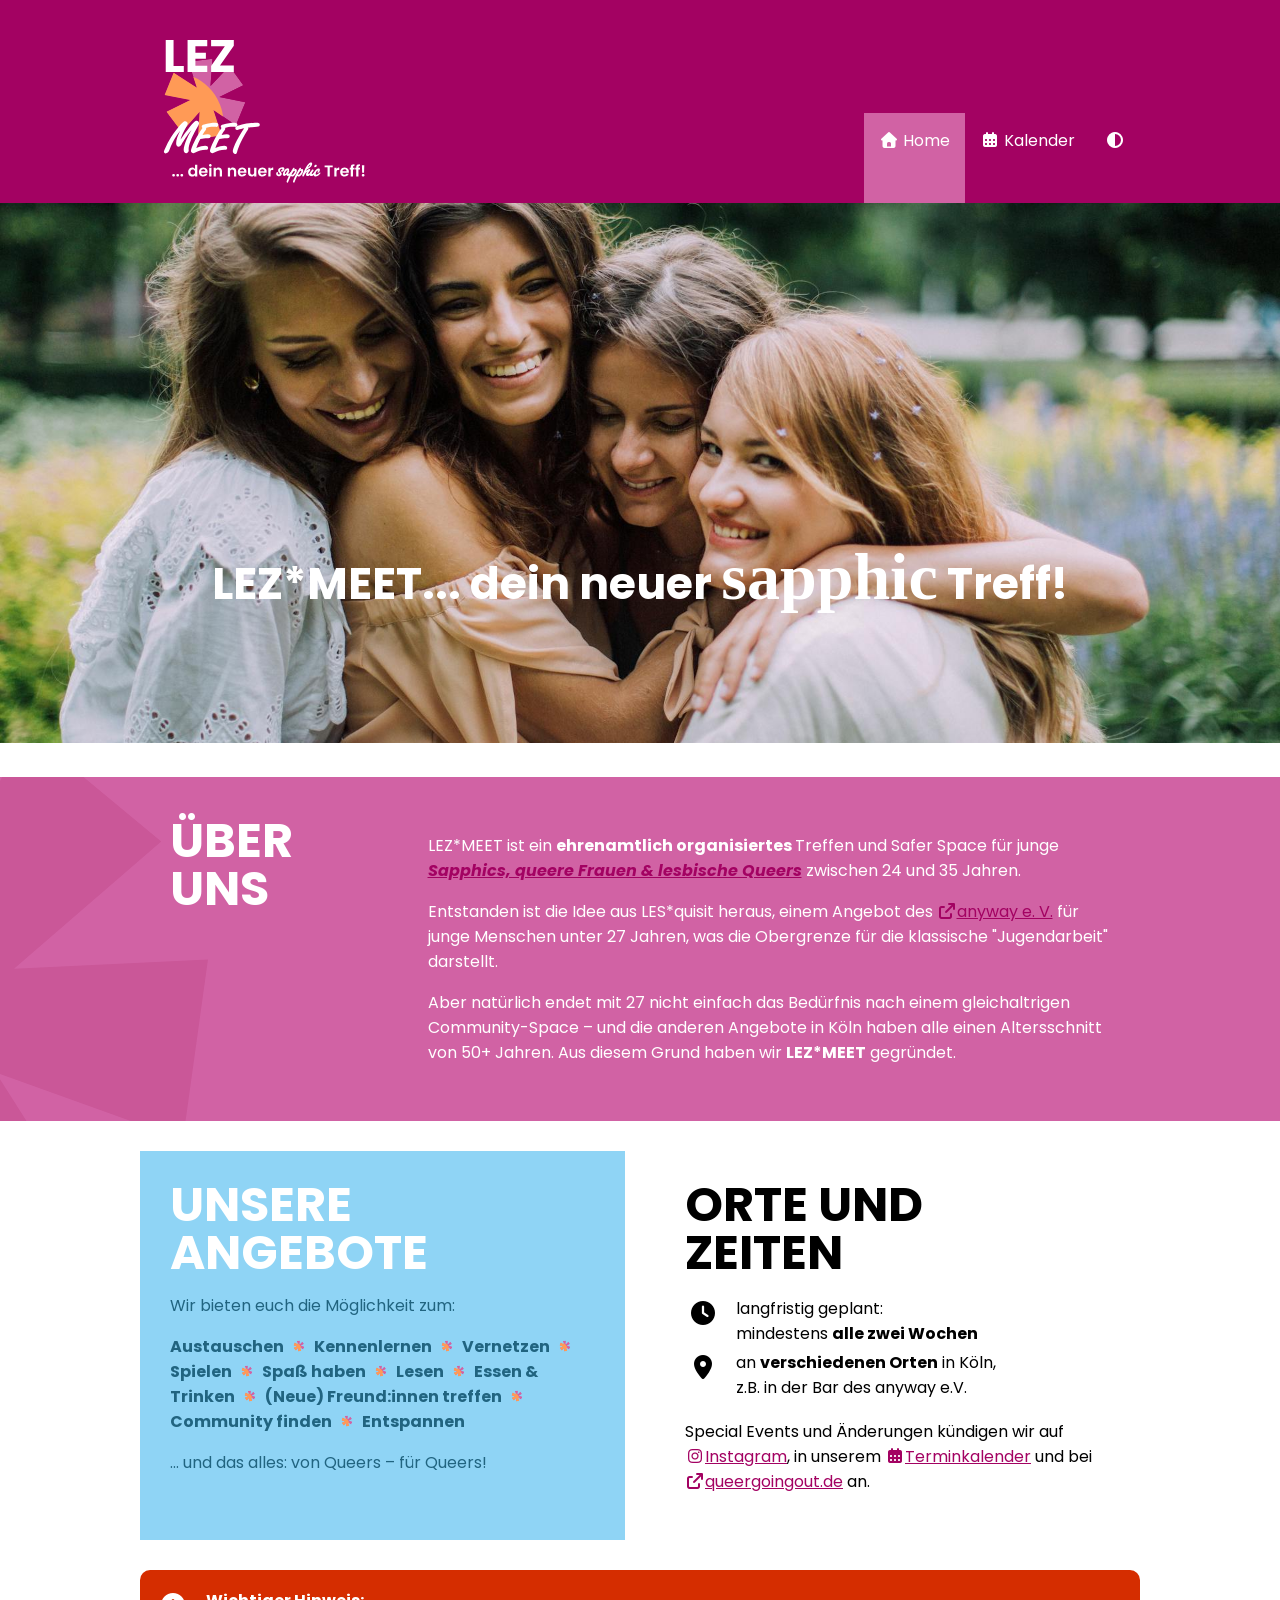
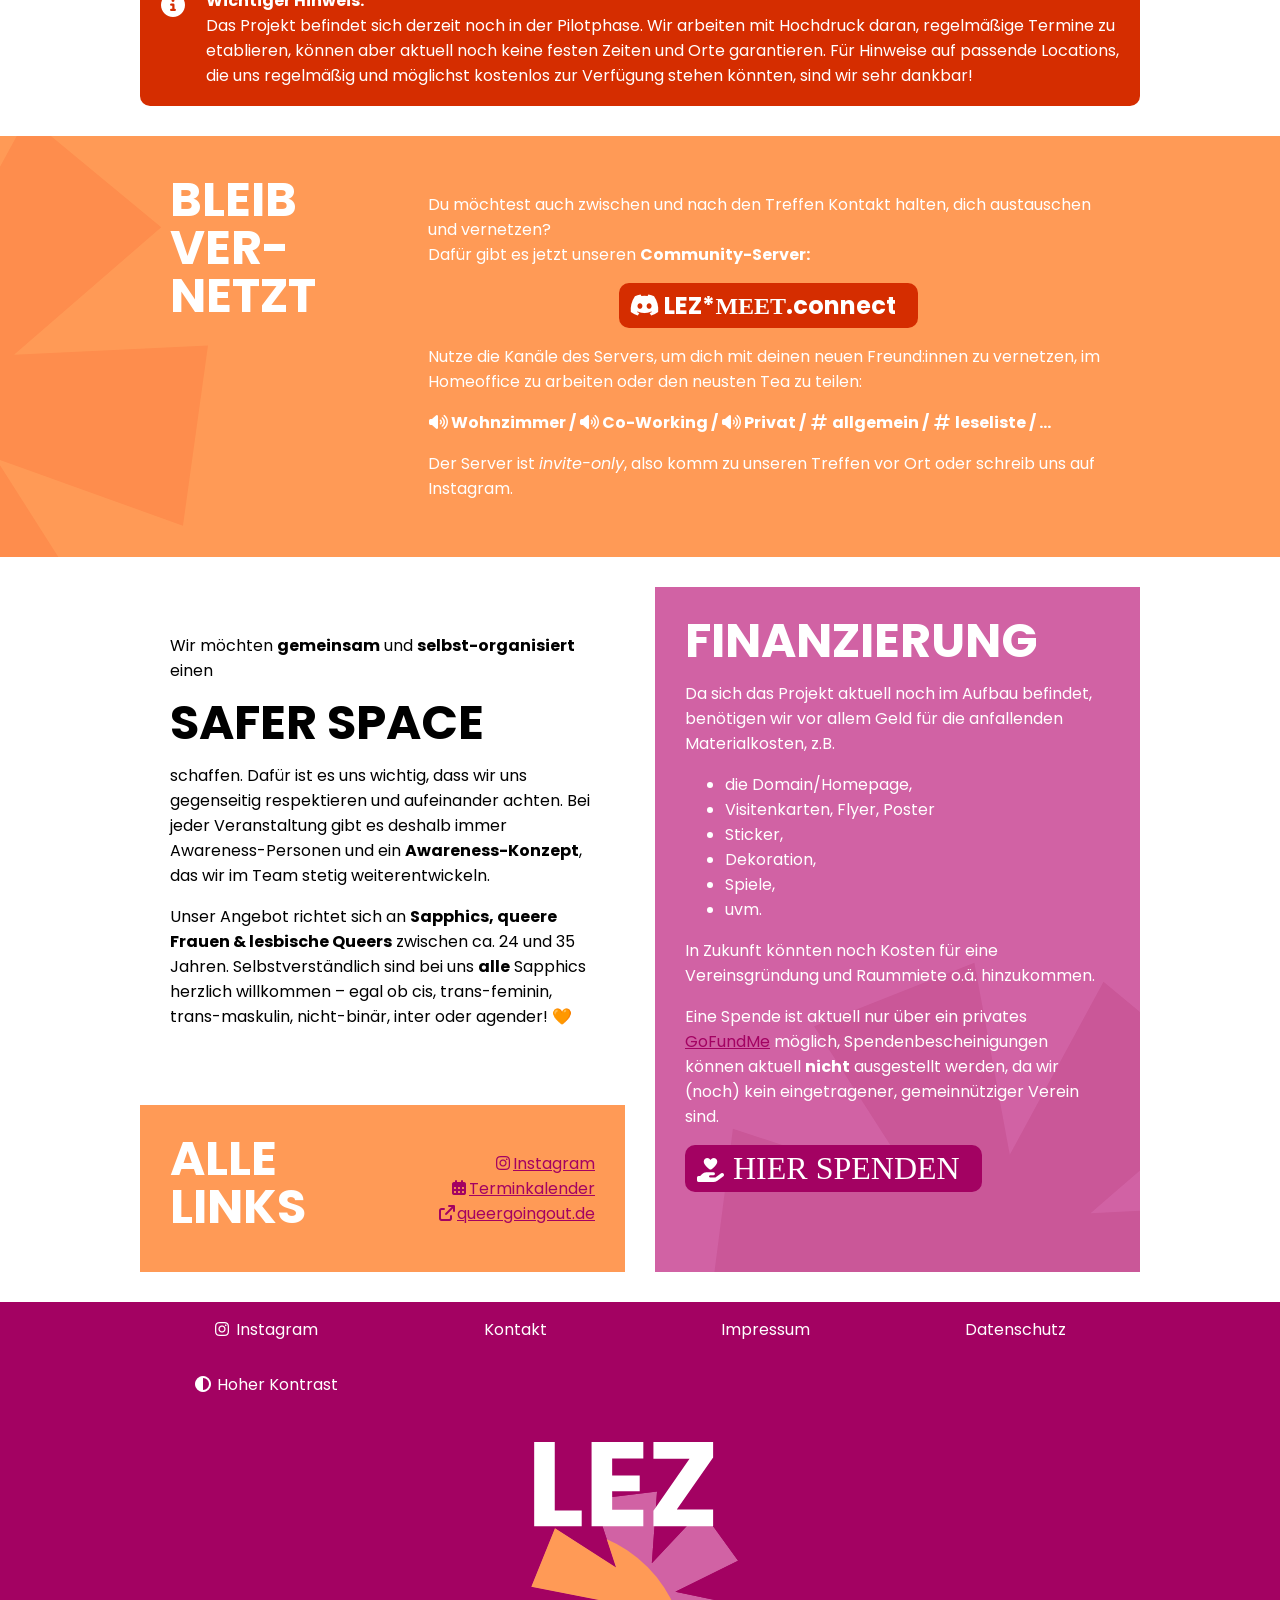
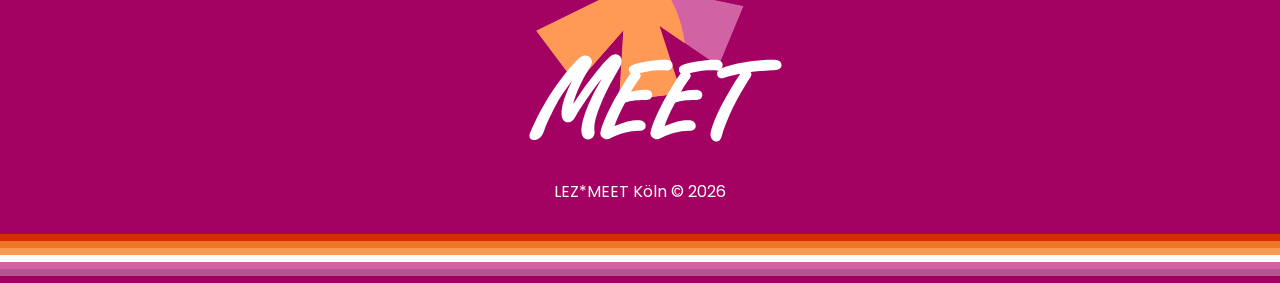
==== commit 00ae12c8: "Update index.html" ====
--- a/index.html
+++ b/index.html
@@ -216,7 +216,9 @@
                         schaffen. Dafür ist es uns wichtig, dass wir uns gegenseitig respektieren und aufeinander achten. Bei jeder Veranstaltung gibt es deshalb immer Awareness-Personen und ein <b>Awareness-Konzept</b>, das wir im Team stetig weiterentwickeln.
                     </p>
                     <p>
-                        Unser Angebot richtet sich an <b>Sapphics, queere Frauen & lesbische Queers</b> zwischen ca. 24 und 35 Jahren. Auch als trans-feminine, nicht-binäre oder lesbische trans-männliche Person bist du bei uns selbstverständlich herzlich willkommen 🧡
+                        Unser Angebot richtet sich an <b>Sapphics, queere Frauen & lesbische Queers</b> zwischen ca. 24 und 35 Jahren. 
+                        <!--Auch als trans-feminine, nicht-binäre oder lesbische trans-männliche Person bist du bei uns selbstverständlich herzlich willkommen 🧡-->
+                        Selbstverständlich sind bei uns <b>alle</b> Sapphics herzlich willkommen – egal ob cis, trans-feminin, trans-maskulin, nicht-binär, inter oder agender! 🧡
                     </p>
                 </div>
             </div>
